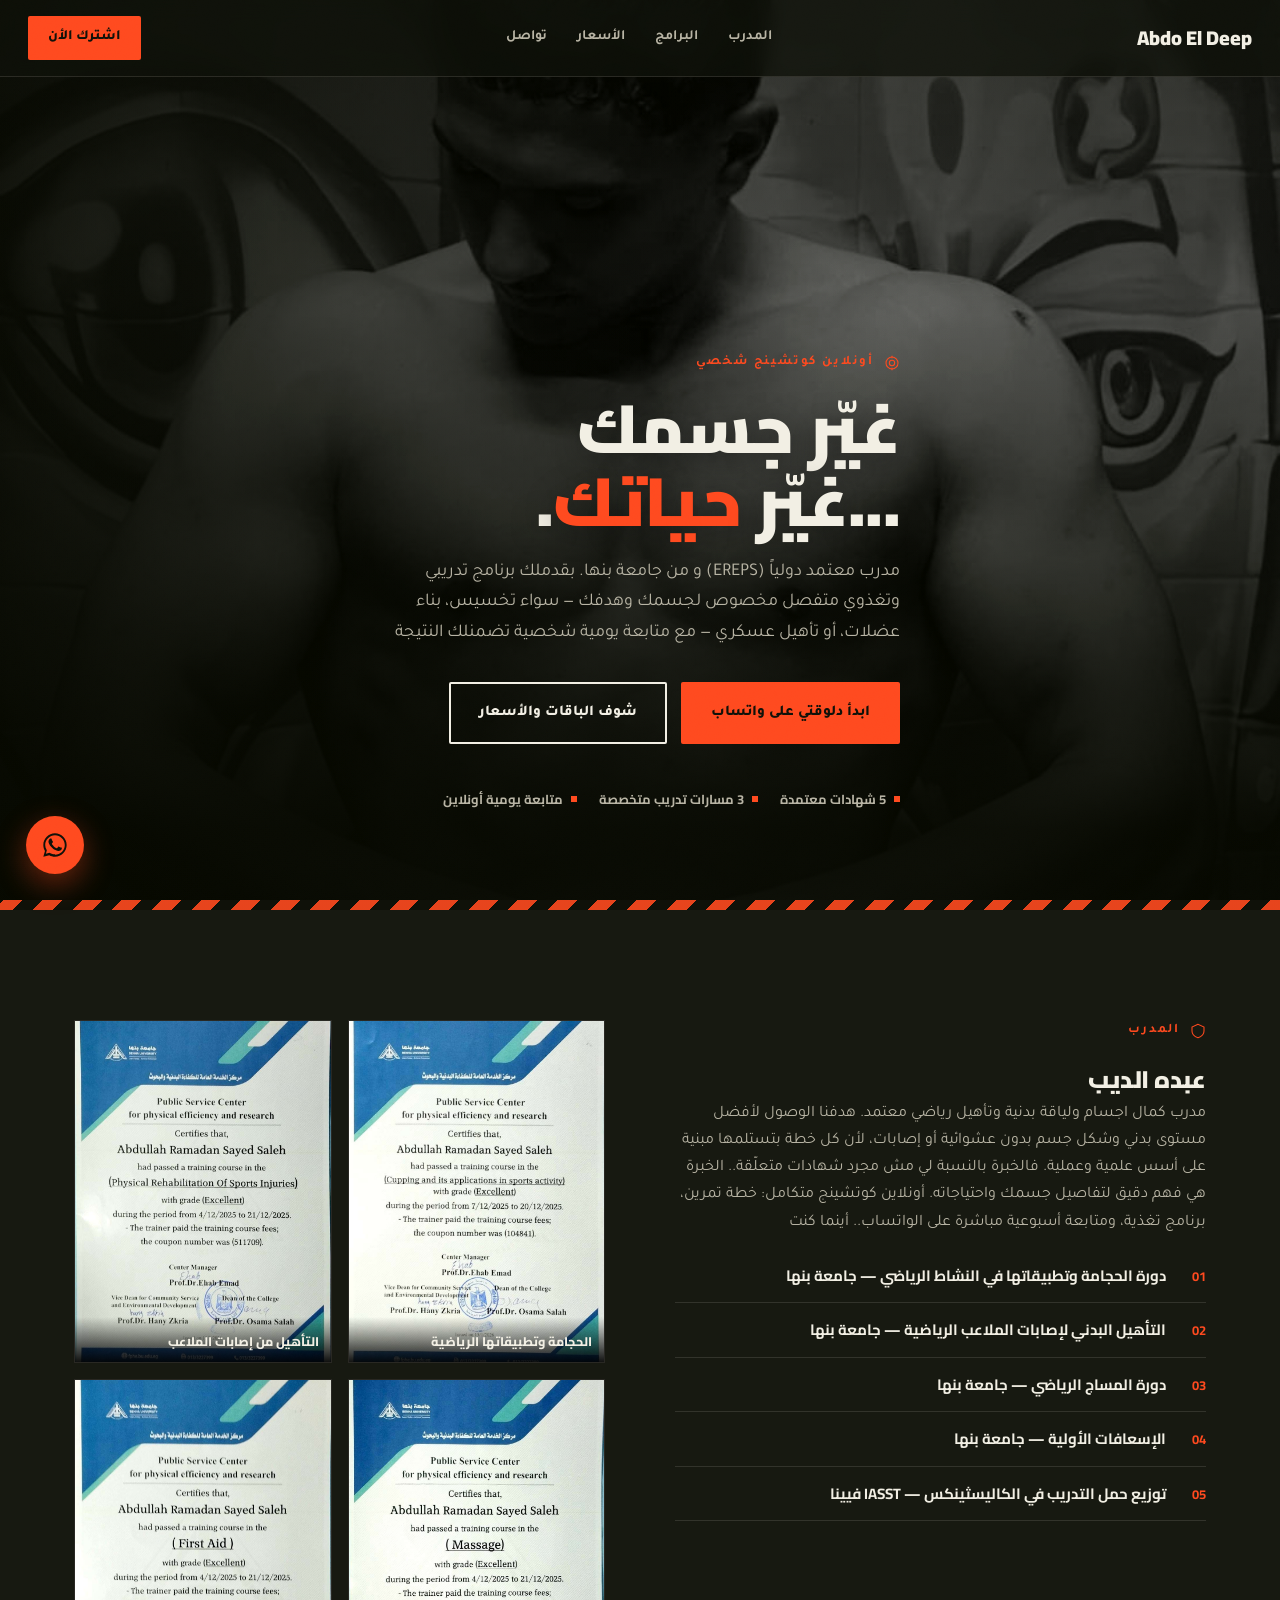
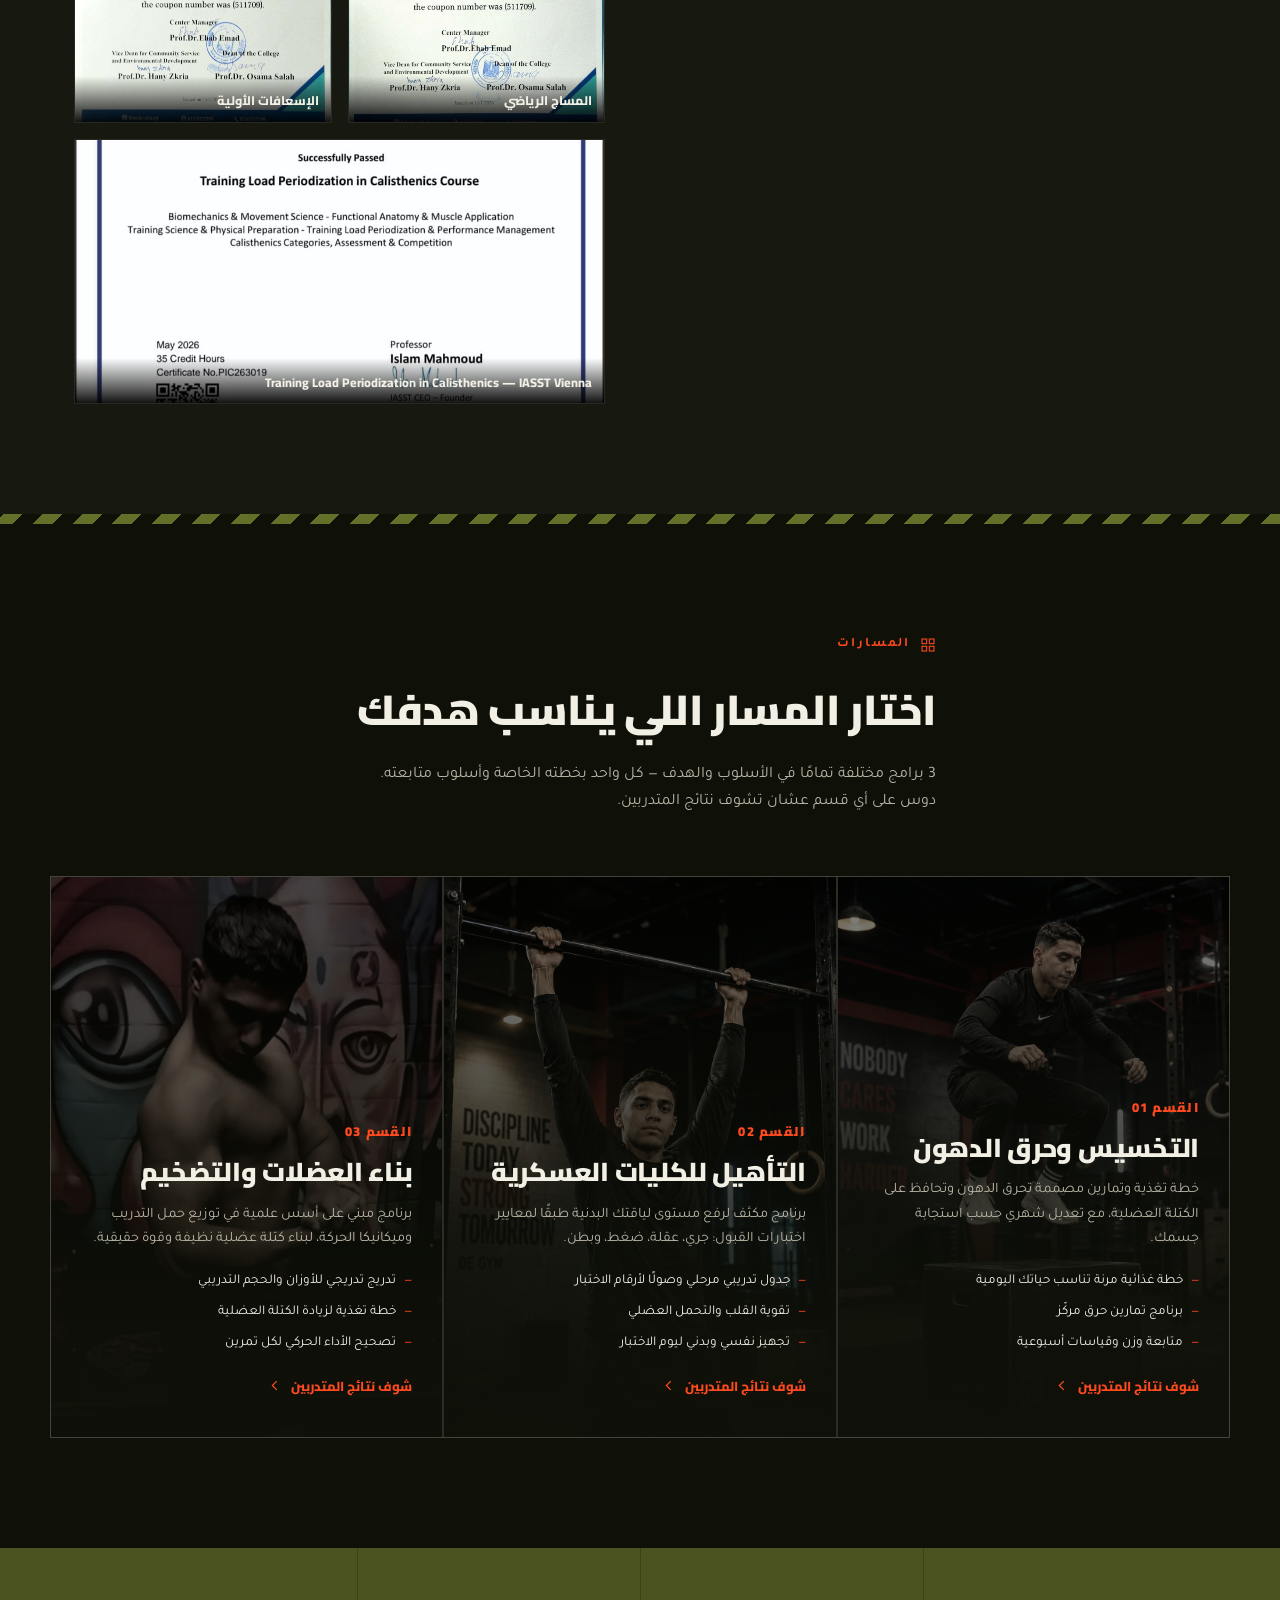
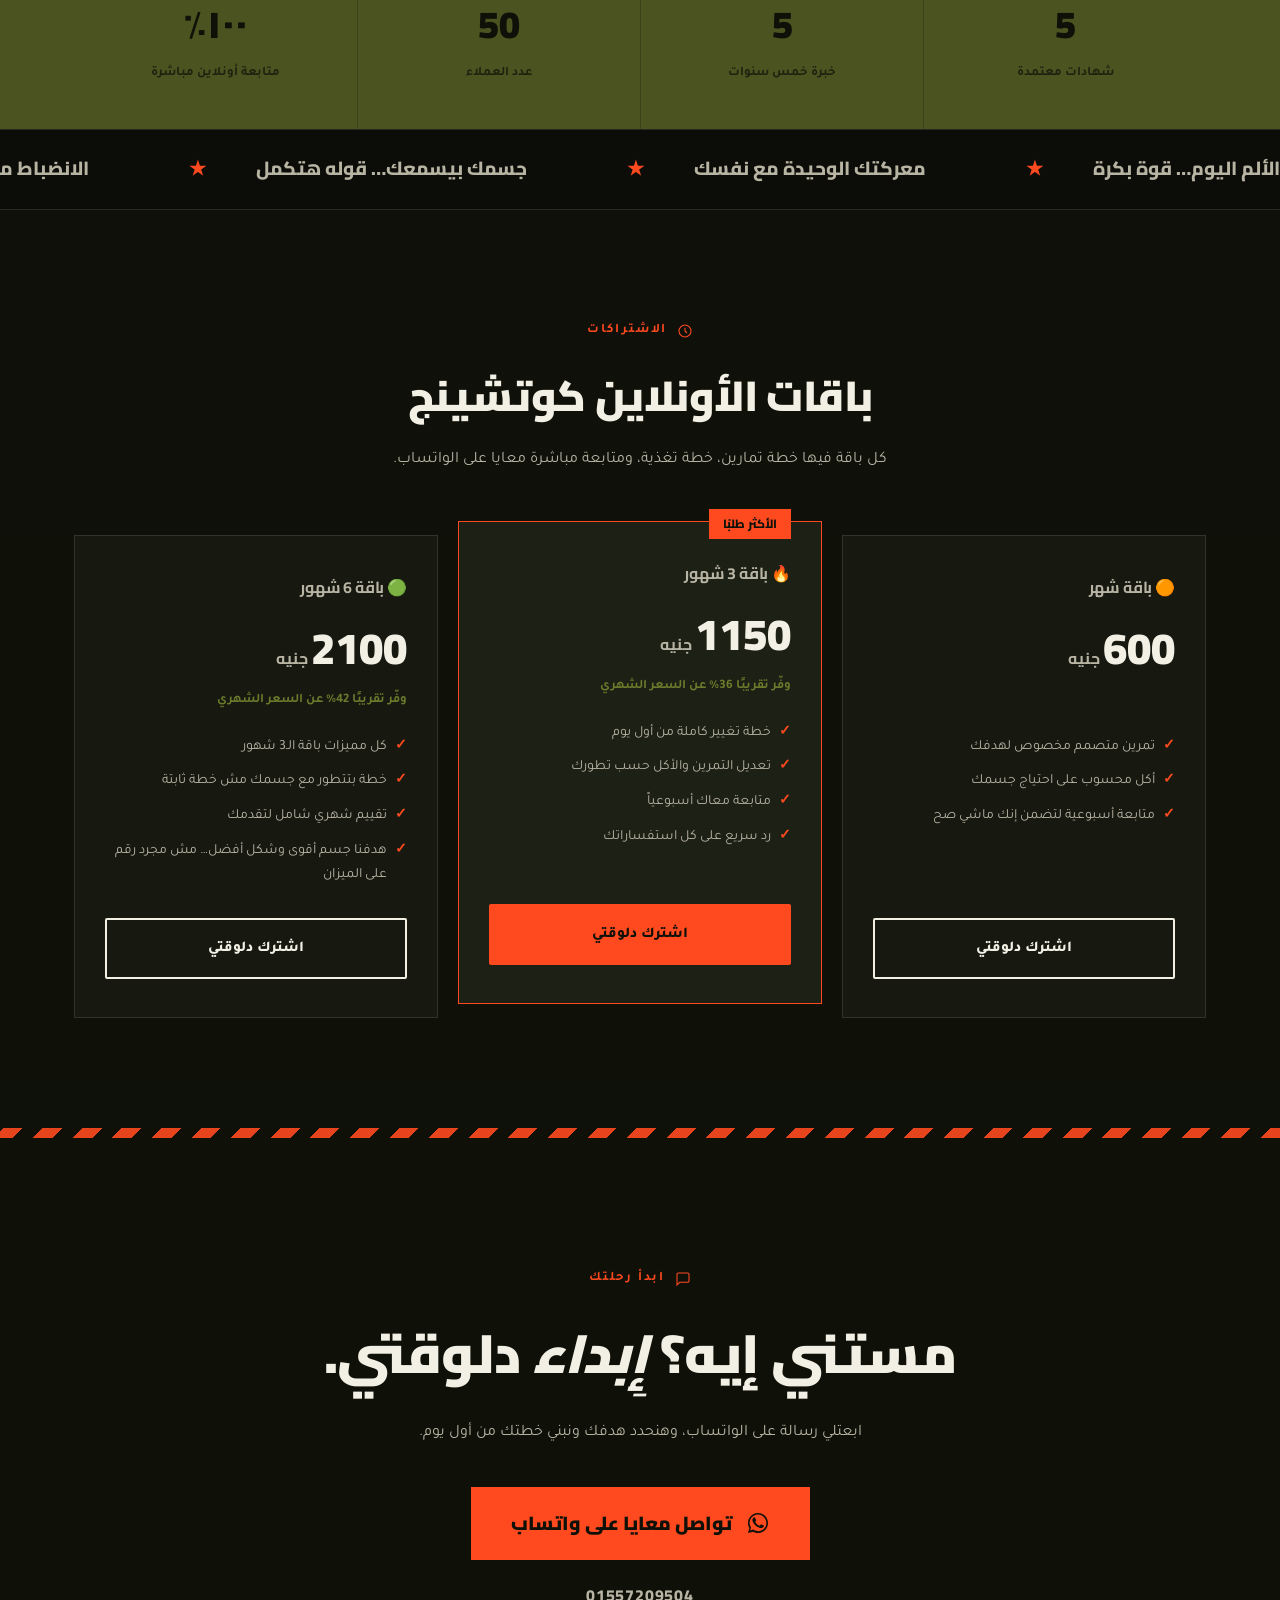
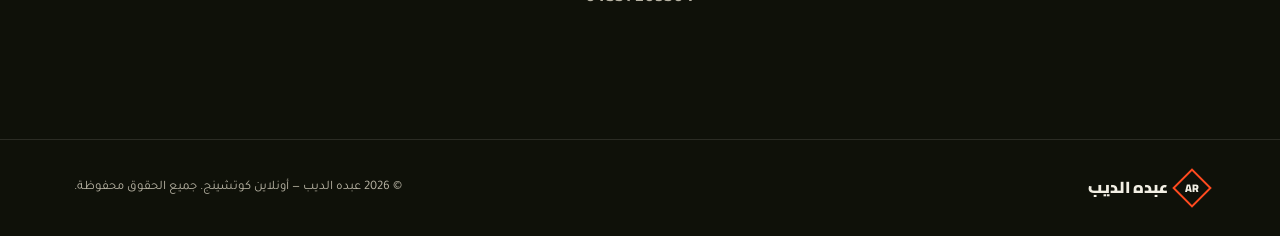
==== index.html @ 36a583c2 "Add files via upload" ====
<!DOCTYPE html>
<html lang="ar" dir="rtl">

<head>
  <meta charset="UTF-8">
  <meta name="viewport" content="width=device-width, initial-scale=1.0, viewport-fit=cover">
  <title>عبده الديب | أونلاين كوتشينج – تخسيس · تأهيل عسكري · تضخيم</title>
  <link rel="preconnect" href="https://fonts.googleapis.com">
  <link rel="preconnect" href="https://fonts.gstatic.com" crossorigin>
  <link
    href="https://fonts.googleapis.com/css2?family=Cairo:wght@400;600;700;800;900&family=Tajawal:wght@300;400;500;700;900&display=swap"
    rel="stylesheet">
  <link rel="stylesheet" href="style.css">
</head>

<body>

  <div class="grain"></div>

  <!-- LIGHTBOX -->
  <div class="lightbox" id="lightbox">
    <button class="lightbox-close" onclick="closeLightbox()">×</button>
    <img id="lightbox-img" src="" alt="شهادة">
  </div>

  <header>
    <a href="#top" class="logo">Abdo El Deep</a>
    <nav>
      <ul>
        <li><a href="#about">المدرب</a></li>
        <li><a href="#programs">البرامج</a></li>
        <li><a href="#pricing">الأسعار</a></li>
        <li><a href="#contact">تواصل</a></li>
      </ul>
    </nav>
    <a class="nav-cta" href="#pricing"
      rel="noopener">
      اشترك الأن
    </a>
    <button class="burger" aria-label="فتح القائمة" aria-expanded="false" onclick="toggleMobileNav()">☰</button>
  </header>

  <!-- mobile nav -->
  <div id="mnav">
    <button class="mnav-close" aria-label="إغلاق القائمة" onclick="toggleMobileNav()">×</button>
    <ul>
      <li><a href="#about" onclick="toggleMobileNav()">المدرب</a></li>
      <li><a href="#programs" onclick="toggleMobileNav()">البرامج</a></li>
      <li><a href="#pricing" onclick="toggleMobileNav()">الأسعار</a></li>
      <li><a href="#contact" onclick="toggleMobileNav()">تواصل</a></li>
      <li><a href="https://wa.me/201557209504" style="color:var(--ember)">واتساب مباشر</a></li>
    </ul>
  </div>

  <div id="top"></div>
  <section class="hero">
    <div class="hero-bg"></div>
    <div class="wrap hero-content reveal">
      <div class="eyebrow">
        <svg viewBox="0 0 24 24" fill="none" stroke="currentColor" stroke-width="1.6">
          <circle cx="12" cy="12" r="9" />
          <circle cx="12" cy="12" r="4" />
          <line x1="12" y1="1" x2="12" y2="5" />
          <line x1="12" y1="19" x2="12" y2="23" />
        </svg>
        أونلاين كوتشينج شخصي
      </div>
      <h1>غيّر جسمك<br>...غيّر<em> حياتك</em>.</h1>
      <p>مدرب معتمد دولياً (EREPS) و من جامعة بنها.
        بقدملك برنامج تدريبي وتغذوي متفصل مخصوص لجسمك وهدفك — سواء تخسيس، بناء عضلات، أو تأهيل عسكري — مع متابعة يومية
        شخصية تضمنلك النتيجة</p>
      <div class="hero-actions">
        <a class="btn btn-primary" href="https://wa.me/201557209504?text=عايز%20أبدأ%20أونلاين%20كوتشينج%20معاك"
          target="_blank" rel="noopener">ابدأ دلوقتي على واتساب</a>
        <a class="btn btn-outline" href="#pricing">شوف الباقات والأسعار</a>
      </div>
      <ul class="hero-tags">
        <li>5 شهادات معتمدة</li>
        <li>3 مسارات تدريب متخصصة</li>
        <li>متابعة يومية أونلاين</li>
      </ul>
    </div>
  </section>

  <div class="hazard"></div>

  <!-- ABOUT / CREDENTIALS -->
  <section class="about" id="about">
    <div class="wrap about-grid">
      <div class="about-body reveal">
        <div class="eyebrow">
          <svg viewBox="0 0 24 24" fill="none" stroke="currentColor" stroke-width="1.6">
            <path d="M12 2 3 6v6c0 5 4 8.5 9 10 5-1.5 9-5 9-10V6l-9-4Z" />
          </svg>
          المدرب
        </div>
        <h2>عبده الديب</h2>
       <p>مدرب كمال اجسام  ولياقة بدنية وتأهيل رياضي معتمد.
هدفنا الوصول لأفضل مستوى بدني وشكل جسم بدون عشوائية أو إصابات، لأن كل خطة بتستلمها مبنية على أسس علمية وعملية. فالخبرة بالنسبة لي مش مجرد شهادات متعلّقة.. الخبرة هي فهم دقيق لتفاصيل جسمك واحتياجاته.
أونلاين كوتشينج متكامل: خطة تمرين، برنامج تغذية، ومتابعة أسبوعية مباشرة على الواتساب.. أينما كنت</p>
        <ul class="cred-list">
          <li><span class="num">01</span> دورة الحجامة وتطبيقاتها في النشاط الرياضي — جامعة بنها</li>
          <li><span class="num">02</span> التأهيل البدني لإصابات الملاعب الرياضية — جامعة بنها</li>
          <li><span class="num">03</span> دورة المساج الرياضي — جامعة بنها</li>
          <li><span class="num">04</span> الإسعافات الأولية — جامعة بنها</li>
          <li><span class="num">05</span> توزيع حمل التدريب في الكاليسثينكس — IASST فيينا</li>
        </ul>
      </div>
      <div class="cert-wall reveal">
        <div class="cert-card" onclick="openLightbox('certs/cert-cupping.jpeg')">
          <img src="certs/cert-cupping.jpeg" alt="شهادة الحجامة وتطبيقاتها في النشاط الرياضي" loading="lazy">
          <div class="tag">الحجامة وتطبيقاتها الرياضية</div>
        </div>
        <div class="cert-card" onclick="openLightbox('certs/cert-rehab.jpeg')">
          <img src="certs/cert-rehab.jpeg" alt="شهادة التأهيل البدني لإصابات الملاعب" loading="lazy">
          <div class="tag">التأهيل من إصابات الملاعب</div>
        </div>
        <div class="cert-card" onclick="openLightbox('certs/cert-massage.jpeg')">
          <img src="certs/cert-massage.jpeg" alt="شهادة المساج" loading="lazy">
          <div class="tag">المساج الرياضي</div>
        </div>
        <div class="cert-card" onclick="openLightbox('certs/cert-firstaid.jpeg')">
          <img src="certs/cert-firstaid.jpeg" alt="شهادة الإسعافات الأولية" loading="lazy">
          <div class="tag">الإسعافات الأولية</div>
        </div>
        <div class="cert-card wide" onclick="openLightbox('certs/cert-calisthenics.jpeg')">
          <img src="certs/cert-calisthenics.jpeg" alt="شهادة توزيع حمل التدريب في الكاليسثينكس - IASST" loading="lazy">
          <div class="tag">Training Load Periodization in Calisthenics — IASST Vienna</div>
        </div>
      </div>
    </div>
  </section>

  <div class="hazard olive"></div>

  <!-- PROGRAMS -->
  <section class="programs" id="programs">
    <div class="wrap section-head reveal">
      <div class="eyebrow">
        <svg viewBox="0 0 24 24" fill="none" stroke="currentColor" stroke-width="1.6">
          <rect x="3" y="3" width="7" height="7" />
          <rect x="14" y="3" width="7" height="7" />
          <rect x="3" y="14" width="7" height="7" />
          <rect x="14" y="14" width="7" height="7" />
        </svg>
        المسارات
      </div>
      <h2>اختار المسار اللي يناسب هدفك</h2>
      <p>3 برامج مختلفة تمامًا في الأسلوب والهدف — كل واحد بخطته الخاصة وأسلوب متابعته. دوس على أي قسم عشان تشوف نتائج المتدربين.</p>
    </div>

    <div class="program-grid wrap" style="padding:0;">
      <a class="program reveal" href="results-fatloss.html">
        <div class="program-img"
          style="background-image:url('img/img2.jfif')">
        </div>
        <div class="program-body">
          <span class="program-index">القسم 01</span>
          <h3>التخسيس وحرق الدهون</h3>
          <p>خطة تغذية وتمارين مصممة تحرق الدهون وتحافظ على الكتلة العضلية، مع تعديل شهري حسب استجابة جسمك.</p>
          <ul class="program-list">
            <li>خطة غذائية مرنة تناسب حياتك اليومية</li>
            <li>برنامج تمارين حرق مركّز</li>
            <li>متابعة وزن وقياسات أسبوعية</li>
          </ul>
          <span class="program-cta">شوف نتائج المتدربين <svg viewBox="0 0 24 24" fill="none" stroke="currentColor" stroke-width="2"><path d="M14 5l-7 7 7 7"/></svg></span>
        </div>
      </a>

      <a class="program reveal" href="results-military.html">
        <div class="program-img"
          style="background-image:url('img/img1.jfif')">
        </div>
        <div class="program-body">
          <span class="program-index">القسم 02</span>
          <h3>التأهيل للكليات العسكرية </h3>
          <p>برنامج مكثف لرفع مستوى لياقتك البدنية طبقًا لمعايير اختبارات القبول: جري، عقلة، ضغط، وبطن.</p>
          <ul class="program-list">
            <li>جدول تدريبي مرحلي وصولًا لأرقام الاختبار</li>
            <li>تقوية القلب والتحمل العضلي</li>
            <li>تجهيز نفسي وبدني ليوم الاختبار</li>
          </ul>
          <span class="program-cta">شوف نتائج المتدربين <svg viewBox="0 0 24 24" fill="none" stroke="currentColor" stroke-width="2"><path d="M14 5l-7 7 7 7"/></svg></span>
        </div>
      </a>

      <a class="program reveal" href="results-muscle.html">
        <div class="program-img"
          style="background-image:url('img/img3.jfif')">
        </div>
        <div class="program-body">
          <span class="program-index">القسم 03</span>
          <h3>بناء العضلات والتضخيم</h3>
          <p>برنامج مبني على أسس علمية في توزيع حمل التدريب وميكانيكا الحركة، لبناء كتلة عضلية نظيفة وقوة حقيقية.</p>
          <ul class="program-list">
            <li>تدريج تدريجي للأوزان والحجم التدريبي</li>
            <li>خطة تغذية لزيادة الكتلة العضلية</li>
            <li>تصحيح الأداء الحركي لكل تمرين</li>
          </ul>
          <span class="program-cta">شوف نتائج المتدربين <svg viewBox="0 0 24 24" fill="none" stroke="currentColor" stroke-width="2"><path d="M14 5l-7 7 7 7"/></svg></span>
        </div>
      </a>
    </div>
  </section>

  <!-- STATS -->
  <div class="stats reveal">
    <div class="wrap stats-grid">
      <div class="stat">
        <div class="n">5</div>
        <div class="l">شهادات معتمدة</div>
      </div>
      <div class="stat">
        <div class="n">5</div>
        <div class="l">خبرة خمس سنوات</div>
      </div>
      <div class="stat">
        <div class="n">50</div>
        <div class="l">عدد العملاء</div>
      </div>
      <div class="stat">
        <div class="n">١٠٠٪</div>
        <div class="l">متابعة أونلاين مباشرة</div>
      </div>
    </div>
  </div>

  <!-- TICKER -->
  <div class="ticker-wrap">
    <div class="ticker">
      <span>الألم اليوم… قوة بكرة <em>★</em>معركتك الوحيدة مع نفسك <em>★</em> جسمك بيسمعك… قوله هتكمل <em>★</em>
        الانضباط مش موهبة <em>★</em> كل تمرين خطوة لجسم جديد <em>★</em></span>
      <span>الألم اليوم… قوة بكرة <em>★</em>معركتك الوحيدة مع نفسك <em>★</em> جسمك بيسمعك… قوله هتكمل <em>★</em>
        الانضباط مش موهبة <em>★</em> كل تمرين خطوة لجسم جديد <em>★</em></span>
    </div>
  </div>

  <!-- PRICING -->
  <section class="pricing" id="pricing">
    <div class="wrap">
      <div class="section-head reveal" style="margin-left:auto; margin-right:auto; text-align:center;">
        <div class="eyebrow" style="justify-content:center;">
          <svg viewBox="0 0 24 24" fill="none" stroke="currentColor" stroke-width="1.6">
            <circle cx="12" cy="12" r="9" />
            <path d="M12 7v5l3 3" />
          </svg>
          الاشتراكات
        </div>
        <h2>باقات الأونلاين كوتشينج</h2>
        <p style="margin:0 auto;">كل باقة فيها خطة تمارين، خطة تغذية، ومتابعة مباشرة معايا على الواتساب.</p>
      </div>

      <div class="price-grid">
        <div class="price-card reveal">
          <h3>🟠 باقة شهر</h3>
          <div class="price-amount">600<span> جنيه</span></div>
          <div class="price-save">&nbsp;</div>
          <ul>
            <li>تمرين متصمم مخصوص لهدفك</li>
            <li>أكل محسوب على احتياج جسمك</li>
            <li>متابعة أسبوعية لتضمن إنك ماشي صح</li>
          </ul>
          <a class="btn btn-outline" href="signup.html?plan=باقة%20شهر&price=600">اشترك دلوقتي</a>
        </div>

        <div class="price-card featured reveal">
          <div class="price-badge">الأكثر طلبًا</div>
          <h3>🔥 باقة 3 شهور</h3>
          <div class="price-amount">1150<span> جنيه</span></div>
          <div class="price-save">وفّر تقريبًا 36% عن السعر الشهري</div>
          <ul>
            <li>خطة تغيير كاملة من أول يوم</li>
            <li>تعديل التمرين والأكل حسب تطورك</li>
            <li>متابعة معاك أسبوعياً</li>
            <li>رد سريع على كل استفساراتك</li>
          </ul>
          <a class="btn btn-primary" href="signup.html?plan=باقة%203%20شهور&price=1150">اشترك دلوقتي</a>
        </div>

        <div class="price-card reveal">
          <h3>🟢 باقة 6 شهور</h3>
          <div class="price-amount">2100<span> جنيه</span></div>
          <div class="price-save">وفّر تقريبًا 42% عن السعر الشهري</div>
          <ul>
            <li>كل مميزات باقة الـ3 شهور</li>
            <li>خطة بتتطور مع جسمك مش خطة ثابتة</li>
            <li>تقييم شهري شامل لتقدمك</li>
            <li>هدفنا جسم أقوى وشكل أفضل… مش مجرد رقم على الميزان</li>
          </ul>
          <a class="btn btn-outline" href="signup.html?plan=باقة%206%20شهور&price=2100">اشترك دلوقتي</a>
        </div>
      </div>
    </div>
  </section>

  <div class="hazard"></div>

  <!-- CONTACT -->
  <section class="contact" id="contact">
    <div class="wrap reveal">
      <div class="eyebrow" style="justify-content:center;">
        <svg viewBox="0 0 24 24" fill="none" stroke="currentColor" stroke-width="1.6">
          <path d="M21 15a2 2 0 0 1-2 2H7l-4 4V5a2 2 0 0 1 2-2h14a2 2 0 0 1 2 2z" />
        </svg>
        ابدأ رحلتك
      </div>
      <h2>مستني إيه؟ <em>إِبداء</em> دلوقتي.</h2>
      <p>ابعتلي رسالة على الواتساب، وهنحدد هدفك ونبني خطتك من أول يوم.</p>
      <a class="whatsapp-btn" href="https://wa.me/201557209504?text=عايز%20أبدأ%20أونلاين%20كوتشينج%20معاك"
        target="_blank" rel="noopener">
        <svg width="24" height="24" viewBox="0 0 24 24" fill="currentColor">
          <path
            d="M17.5 14.4c-.3-.2-1.7-.9-2-1-.3-.1-.5-.1-.7.1-.2.3-.7 1-.9 1.1-.2.2-.3.2-.6.1-.3-.2-1.2-.5-2.3-1.5-.8-.8-1.4-1.7-1.6-2-.2-.3 0-.5.1-.6.1-.1.3-.3.4-.5.1-.1.2-.3.3-.5.1-.2 0-.4 0-.5C10 9 9.4 7.6 9.2 7c-.2-.5-.4-.5-.6-.5h-.5c-.2 0-.5.1-.7.3-.2.3-1 1-1 2.3 0 1.4 1 2.7 1.1 2.9.1.2 2 3.1 4.9 4.3.7.3 1.2.5 1.6.6.7.2 1.3.2 1.8.1.5-.1 1.7-.7 1.9-1.4.2-.7.2-1.2.2-1.3-.1-.1-.3-.2-.6-.4z" />
          <path
            d="M12 2C6.5 2 2 6.5 2 12c0 1.9.5 3.6 1.4 5.1L2 22l5.1-1.3C8.5 21.5 10.2 22 12 22c5.5 0 10-4.5 10-10S17.5 2 12 2zm0 18c-1.6 0-3.1-.4-4.4-1.2l-.3-.2-3.1.8.8-3-.2-.3C4 14.7 3.6 13.4 3.6 12c0-4.6 3.8-8.4 8.4-8.4s8.4 3.8 8.4 8.4-3.8 8.4-8.4 8.4z" />
        </svg>
        تواصل معايا على واتساب
      </a>
      <div class="phone-line">01557209504</div>
    </div>
  </section>

  <footer>
    <div class="wrap"
      style="display:flex; justify-content:space-between; align-items:center; flex-wrap:wrap; gap:16px; width:100%;">
      <div class="logo" style="font-size:16px;"><span class="badge"
          style="width:28px; height:28px; font-size:11px;"><span>AR</span></span> عبده الديب</div>
      <div class="fnote">© 2026 عبده الديب — أونلاين كوتشينج. جميع الحقوق محفوظة.</div>
    </div>
  </footer>

  <a class="float-wa" href="#pricing"
    rel="noopener" aria-label="واتساب">
    <svg width="28" height="28" viewBox="0 0 24 24" fill="currentColor">
      <path
        d="M17.5 14.4c-.3-.2-1.7-.9-2-1-.3-.1-.5-.1-.7.1-.2.3-.7 1-.9 1.1-.2.2-.3.2-.6.1-.3-.2-1.2-.5-2.3-1.5-.8-.8-1.4-1.7-1.6-2-.2-.3 0-.5.1-.6.1-.1.3-.3.4-.5.1-.1.2-.3.3-.5.1-.2 0-.4 0-.5C10 9 9.4 7.6 9.2 7c-.2-.5-.4-.5-.6-.5h-.5c-.2 0-.5.1-.7.3-.2.3-1 1-1 2.3 0 1.4 1 2.7 1.1 2.9.1.2 2 3.1 4.9 4.3.7.3 1.2.5 1.6.6.7.2 1.3.2 1.8.1.5-.1 1.7-.7 1.9-1.4.2-.7.2-1.2.2-1.3-.1-.1-.3-.2-.6-.4z" />
      <path
        d="M12 2C6.5 2 2 6.5 2 12c0 1.9.5 3.6 1.4 5.1L2 22l5.1-1.3C8.5 21.5 10.2 22 12 22c5.5 0 10-4.5 10-10S17.5 2 12 2zm0 18c-1.6 0-3.1-.4-4.4-1.2l-.3-.2-3.1.8.8-3-.2-.3C4 14.7 3.6 13.4 3.6 12c0-4.6 3.8-8.4 8.4-8.4s8.4 3.8 8.4 8.4-3.8 8.4-8.4 8.4z" />
    </svg>
  </a>

  <script src="script.js"></script>

</body>

</html>
---- style.css ----
:root {
    --ink        : #F2EFE4;
    --ink-dim    : #B8B4A4;
    --bg         : #0F1109;
    --bg-panel   : #171911;
    --bg-panel-2 : #1D2015;
    --olive      : #4B5320;
    --olive-light: #6B7A2C;
    --steel      : #3E4C59;
    --ember      : #FF4A1F;
    --ember-dim  : #C93A17;
    --line       : rgba(242, 239, 228, 0.12);
    --radius     : 2px;
}

* {
    box-sizing: border-box;
    margin    : 0;
    padding   : 0;
}

html {
    scroll-behavior: smooth;
}

body {
    background : var(--bg);
    color      : var(--ink);
    font-family: 'Tajawal', sans-serif;
    line-height: 1.7;
    overflow-x : hidden;
}

body.no-scroll {
    overflow: hidden;
}

img {
    max-width: 100%;
    display  : block;
}

a {
    color          : inherit;
    text-decoration: none;
}

ul {
    list-style: none;
}

h1,
h2,
h3,
.display {
    font-family   : 'Cairo', sans-serif;
    font-weight   : 900;
    letter-spacing: -0.01em;
}

.wrap {
    max-width: 1180px;
    margin   : 0 auto;
    padding  : 0 24px;
}

/* ---------- texture / noise ---------- */
.grain {
    position        : fixed;
    inset           : 0;
    pointer-events  : none;
    z-index         : 999;
    opacity         : 0.035;
    mix-blend-mode  : overlay;
    background-image: url("data:image/svg+xml,%3Csvg xmlns='http://www.w3.org/2000/svg' width='120' height='120'%3E%3Cfilter id='n'%3E%3CfeTurbulence type='fractalNoise' baseFrequency='0.9' numOctaves='2' stitchTiles='stitch'/%3E%3C/filter%3E%3Crect width='100%25' height='100%25' filter='url(%23n)'/%3E%3C/svg%3E");
}

.hazard {
    height    : 10px;
    background: repeating-linear-gradient(-45deg, var(--ember) 0 14px, #0F1109 14px 28px);
    opacity   : 0.9;
}

.hazard.olive {
    background: repeating-linear-gradient(-45deg, var(--olive-light) 0 14px, #0F1109 14px 28px);
}

/* ---------- eyebrow / reticle label ---------- */
.eyebrow {
    display       : inline-flex;
    align-items   : center;
    gap           : 10px;
    font-family   : 'Tajawal', sans-serif;
    font-weight   : 700;
    font-size     : 13px;
    letter-spacing: .14em;
    color         : var(--ember);
    text-transform: uppercase;
    margin-bottom : 18px;
}

.eyebrow svg {
    width : 16px;
    height: 16px;
    flex  : none;
}

/* ---------- scroll-reveal animation ---------- */
@media (prefers-reduced-motion: no-preference) {
    .reveal,
    .client-card,
    .cert-card,
    .program,
    .price-card,
    .stat {
        opacity  : 0;
        transform: translateY(28px);
        transition: opacity .7s cubic-bezier(.2, .7, .2, 1), transform .7s cubic-bezier(.2, .7, .2, 1);
        transition-delay: var(--reveal-delay, 0ms);
    }

    .reveal.in-view,
    .client-card.in-view,
    .cert-card.in-view,
    .program.in-view,
    .price-card.in-view,
    .stat.in-view {
        opacity  : 1;
        transform: translateY(0);
    }
}

/* ---------- header ---------- */
header {
    position       : fixed;
    top            : 0;
    right          : 0;
    left           : 0;
    z-index        : 500;
    display        : flex;
    align-items    : center;
    justify-content: space-between;
    padding        : 16px 28px;
    background     : rgba(15, 17, 9, 0.78);
    backdrop-filter: blur(10px);
    border-bottom  : 1px solid var(--line);
}

.logo {
    font-family: 'Cairo', sans-serif;
    font-weight: 900;
    font-size  : 20px;
    display    : flex;
    align-items: center;
    gap        : 10px;
}

.logo .badge {
    width          : 34px;
    height         : 34px;
    border         : 2px solid var(--ember);
    display        : flex;
    align-items    : center;
    justify-content: center;
    font-size      : 14px;
    transform      : rotate(45deg);
    flex           : none;
}

.logo .badge span {
    transform: rotate(-45deg);
}

nav ul {
    display: flex;
    gap    : 30px;
}

nav a {
    font-size  : 14px;
    font-weight: 700;
    color      : var(--ink-dim);
    transition : color .2s;
}

nav a:hover {
    color: var(--ember);
}

.nav-cta {
    background   : var(--ember);
    color        : #0F1109;
    padding      : 10px 20px;
    font-weight  : 800;
    font-size    : 14px;
    border-radius: var(--radius);
    display      : flex;
    align-items  : center;
    gap          : 8px;
    transition   : transform .15s, background .2s;
}

.nav-cta:hover {
    background: #ff623c;
    transform : translateY(-1px);
}

.burger {
    display   : none;
    font-size : 26px;
    background: none;
    border    : none;
    color     : var(--ink);
    cursor    : pointer;
    line-height: 1;
    padding   : 4px 6px;
}

/* ---------- mobile nav drawer ---------- */
#mnav {
    position      : fixed;
    inset         : 0;
    z-index       : 600;
    background    : #0F1109;
    padding       : 100px 30px 40px;
    transform     : translateX(100%);
    transition    : transform .35s cubic-bezier(.2, .7, .2, 1);
    overflow-y    : auto;
}

[dir="rtl"] #mnav {
    transform: translateX(100%);
}

#mnav.active {
    transform: translateX(0);
}

#mnav ul {
    display       : flex;
    flex-direction: column;
    gap           : 26px;
    font-family   : 'Cairo';
    font-weight   : 800;
    font-size     : 22px;
}

.mnav-close {
    position  : absolute;
    top       : 20px;
    left      : 24px;
    font-size : 32px;
    background: none;
    border    : none;
    color     : var(--ink);
    cursor    : pointer;
    line-height: 1;
}

/* ---------- hero ---------- */

.hero {
    position   : relative;
    min-height : 100svh;
    display    : flex;
    align-items: flex-end;
    padding    : 140px 0 90px;
    isolation  : isolate;
}

.hero-bg {
    position: absolute;
    inset   : 0;
    z-index : -2;
    background: url('img/hero.png') center 40%/cover no-repeat;
    filter  : contrast(1.08) brightness(0.95);
}

.hero-bg::after {
    content   : '';
    position  : absolute;
    inset     : 0;
    background:
        linear-gradient(180deg, rgba(15, 17, 9, .55) 0%, rgba(15, 17, 9, .35) 35%, rgba(15, 17, 9, .94) 92%),
        linear-gradient(90deg, rgba(15, 17, 9, .85) 0%, rgba(15, 17, 9, .15) 55%);
}

.hero-content {
    max-width: 680px;
    position : relative;
}

.hero h1 {
    font-size    : clamp(34px, 6vw, 68px);
    line-height  : 1.06;
    margin-bottom: 20px;
    text-shadow  : 0 4px 30px rgba(0, 0, 0, .4);
}

.hero h1 em {
    font-style: normal;
    color     : var(--ember);
}

.hero p {
    font-size    : clamp(15px, 2.4vw, 18px);
    color        : var(--ink-dim);
    max-width    : 520px;
    margin-bottom: 34px;
}

.hero-actions {
    display : flex;
    flex-wrap: wrap;
    gap     : 14px;
}

.btn {
    display      : inline-flex;
    align-items  : center;
    gap          : 10px;
    padding      : 16px 28px;
    font-weight  : 800;
    font-size    : 15px;
    border-radius: var(--radius);
    border       : 2px solid transparent;
    cursor       : pointer;
    transition   : transform .15s, background .2s, border-color .2s;
    text-align   : center;
}

.btn-primary {
    background: var(--ember);
    color     : #0F1109;
}

.btn-primary:hover {
    background: #ff623c;
    transform : translateY(-2px);
}

.btn-outline {
    border-color: var(--ink);
    color       : var(--ink);
}

.btn-outline:hover {
    border-color: var(--ember);
    color       : var(--ember);
    transform   : translateY(-2px);
}

.hero-tags {
    margin-top : 44px;
    display    : flex;
    gap        : 22px;
    flex-wrap  : wrap;
    font-family: 'Cairo', sans-serif;
    font-weight: 700;
    font-size  : 13px;
    color      : var(--ink-dim);
}

.hero-tags li {
    display    : flex;
    align-items: center;
    gap        : 8px;
}

.hero-tags li::before {
    content   : '';
    width     : 6px;
    height    : 6px;
    background: var(--ember);
}

/* ---------- section shell ---------- */
section {
    padding: 110px 0;
}

.section-head {
    max-width    : 640px;
    margin-bottom: 60px;
}

.section-head h2 {
    font-size    : clamp(26px, 4vw, 42px);
    margin-bottom: 16px;
}

.section-head p {
    color    : var(--ink-dim);
    font-size: 16px;
}

/* ---------- about / credentials ---------- */
.about {
    background: var(--bg-panel);
}

.about-grid {
    display              : grid;
    grid-template-columns: 1fr 1fr;
    gap                  : 70px;
    align-items          : start;
}

.about-body p {
    color        : var(--ink-dim);
    margin-bottom: 16px;
    font-size    : 16px;
}

.cred-list {
    margin-top    : 26px;
    display       : flex;
    flex-direction: column;
    gap           : 14px;
}

.cred-list li {
    display       : flex;
    align-items   : center;
    gap           : 14px;
    font-family   : 'Cairo', sans-serif;
    font-weight   : 700;
    font-size     : 15px;
    padding-bottom: 14px;
    border-bottom : 1px solid var(--line);
}

.cred-list li .num {
    color    : var(--ember);
    font-size: 13px;
    min-width: 26px;
}

.cert-wall {
    display              : grid;
    grid-template-columns: 1fr 1fr;
    gap                  : 16px;
}

.cert-card {
    position    : relative;
    background  : #0c0d08;
    border      : 1px solid var(--line);
    overflow    : hidden;
    aspect-ratio: 3/4;
    cursor      : pointer;
}

.cert-card img {
    width     : 100%;
    height    : 100%;
    object-fit: cover;
    transition: transform .5s;
}

.cert-card:hover img {
    transform: scale(1.06);
}

.cert-card .tag {
    position   : absolute;
    bottom     : 0;
    right      : 0;
    left       : 0;
    background : linear-gradient(0deg, rgba(0, 0, 0, .92), transparent);
    padding    : 14px 12px 10px;
    font-family: 'Cairo', sans-serif;
    font-weight: 800;
    font-size  : 12.5px;
}

.cert-card.wide {
    grid-column : span 2;
    aspect-ratio: 16/8;
}

/* lightbox */
.lightbox {
    position       : fixed;
    inset          : 0;
    z-index        : 1000;
    background     : rgba(9, 10, 6, .92);
    display        : none;
    align-items    : center;
    justify-content: center;
    padding        : 30px;
    backdrop-filter: blur(4px);
}

.lightbox.active {
    display: flex;
}

.lightbox img {
    max-height: 88vh;
    max-width : 92vw;
    border    : 1px solid var(--line);
}

.lightbox-close {
    position   : absolute;
    top        : 24px;
    left       : 24px;
    font-size  : 32px;
    color      : var(--ink);
    background : none;
    border     : none;
    cursor     : pointer;
    line-height: 1;
}

/* ---------- programs ---------- */
.programs {
    position: relative;
}

.program-grid {
    display              : grid;
    grid-template-columns: repeat(3, 1fr);
    gap                  : 2px;
    background           : var(--line);
    border               : 1px solid var(--line);
}

a.program,
.program {
    display        : flex;
    background     : var(--bg);
    position       : relative;
    overflow       : hidden;
    min-height     : 560px;
    flex-direction : column;
    justify-content: flex-end;
    transition     : min-height .3s;
    color          : inherit;
    cursor         : pointer;
}

.program-img {
    position           : absolute;
    inset              : 0;
    z-index            : 0;
    background-size    : cover;
    background-position: center;
    filter             : grayscale(0.55) contrast(1.05) brightness(0.6);
    transition         : filter .4s, transform .6s;
}

.program:hover .program-img {
    filter   : grayscale(0) brightness(0.5);
    transform: scale(1.05);
}

.program::after {
    content   : '';
    position  : absolute;
    inset     : 0;
    z-index   : 1;
    background: linear-gradient(0deg, rgba(15, 17, 9, .97) 10%, rgba(15, 17, 9, .55) 55%, rgba(15, 17, 9, .15) 100%);
}

.program-body {
    position: relative;
    z-index : 2;
    padding : 34px 30px;
}

.program-index {
    font-family   : 'Cairo', sans-serif;
    font-weight   : 900;
    font-size     : 13px;
    color         : var(--ember);
    letter-spacing: .1em;
    margin-bottom : 14px;
    display       : block;
}

.program h3 {
    font-size    : 26px;
    margin-bottom: 14px;
    line-height  : 1.25;
}

.program p {
    color        : var(--ink-dim);
    font-size    : 14.5px;
    margin-bottom: 18px;
}

.program-list {
    display       : flex;
    flex-direction: column;
    gap           : 8px;
    font-size     : 13.5px;
    color         : var(--ink);
    margin-bottom : 20px;
}

.program-list li {
    display    : flex;
    gap        : 8px;
    align-items: flex-start;
}

.program-list li::before {
    content: '—';
    color  : var(--ember);
    flex   : none;
}

.program-cta {
    display       : inline-flex;
    align-items   : center;
    gap           : 8px;
    font-family   : 'Cairo', sans-serif;
    font-weight   : 800;
    font-size     : 13px;
    color         : var(--ember);
    transition    : gap .2s;
}

.program-cta svg {
    width     : 15px;
    height    : 15px;
    transform : rotate(180deg);
    transition: transform .2s;
}

[dir="rtl"] .program-cta svg {
    transform: rotate(0deg);
}

.program:hover .program-cta {
    gap: 12px;
}

/* ---------- stats strip ---------- */
.stats {
    background: var(--olive);
    padding   : 0;
}

.stats-grid {
    display              : grid;
    grid-template-columns: repeat(4, 1fr);
}

.stat {
    padding    : 44px 20px;
    text-align : center;
    border-left: 1px solid rgba(15, 17, 9, .25);
}

.stat:last-child {
    border-left: none;
}

.stat .n {
    font-family: 'Cairo', sans-serif;
    font-weight: 900;
    font-size  : 38px;
    color      : #0F1109;
}

.stat .l {
    font-size  : 13px;
    font-weight: 700;
    color      : rgba(15, 17, 9, .75);
    margin-top : 6px;
}

/* ---------- ticker ---------- */
.ticker-wrap {
    background   : #0c0d08;
    border-top   : 1px solid var(--line);
    border-bottom: 1px solid var(--line);
    padding      : 22px 0;
    overflow     : hidden;
    white-space  : nowrap;
}

.ticker {
    display  : inline-flex;
    gap      : 50px;
    animation: scroll 34s linear infinite;
}

.ticker span {
    font-family: 'Cairo', sans-serif;
    font-weight: 800;
    font-size  : 19px;
    color      : var(--ink-dim);
    display    : flex;
    align-items: center;
    gap        : 50px;
}

.ticker span em {
    color      : var(--ember);
    font-style : normal;
    margin-left: 50px;
}

@keyframes scroll {
    from {
        transform: translateX(0);
    }

    to {
        transform: translateX(-50%);
    }
}

/* ---------- pricing ---------- */
.pricing {
    position: relative;
    background:
        linear-gradient(180deg, rgba(15, 17, 9, .93), rgba(15, 17, 9, .97)),
        url('https://images.unsplash.com/photo-1689514226984-15f849652eaa?fm=jpg&q=60&w=1800&auto=format&fit=crop') center/cover;
}

.price-grid {
    display              : grid;
    grid-template-columns: repeat(3, 1fr);
    gap                  : 20px;
}

.price-card {
    background    : var(--bg-panel);
    border        : 1px solid var(--line);
    padding       : 38px 30px;
    display       : flex;
    flex-direction: column;
    position      : relative;
}

.price-card.featured {
    border-color: var(--ember);
    background  : var(--bg-panel-2);
    transform   : translateY(-14px);
}

.price-badge {
    position   : absolute;
    top        : -13px;
    right      : 30px;
    background : var(--ember);
    color      : #0F1109;
    font-family: 'Cairo', sans-serif;
    font-weight: 800;
    font-size  : 12px;
    padding    : 5px 14px;
}

.price-card h3 {
    font-family  : 'Cairo', sans-serif;
    font-weight  : 700;
    font-size    : 16px;
    color        : var(--ink-dim);
    margin-bottom: 10px;
}

.price-amount {
    font-family  : 'Cairo', sans-serif;
    font-weight  : 900;
    font-size    : 44px;
    margin-bottom: 4px;
}

.price-amount span {
    font-size  : 16px;
    font-weight: 700;
    color      : var(--ink-dim);
}

.price-save {
    font-size    : 13px;
    color        : var(--olive-light);
    font-weight  : 700;
    margin-bottom: 24px;
}

.price-card ul {
    display       : flex;
    flex-direction: column;
    gap           : 11px;
    margin-bottom : 30px;
    flex          : 1;
}

.price-card ul li {
    font-size: 14px;
    color    : var(--ink-dim);
    display  : flex;
    gap      : 8px;
}

.price-card ul li::before {
    content    : '✓';
    color      : var(--ember);
    font-weight: 800;
}

.price-card .btn {
    justify-content: center;
    width          : 100%;
}

/* ---------- CTA / contact ---------- */
.contact {
    text-align: center;
    padding   : 130px 0;
}

.contact h2 {
    font-size    : clamp(28px, 5vw, 54px);
    margin-bottom: 20px;
}

.contact p {
    color    : var(--ink-dim);
    max-width: 520px;
    margin   : 0 auto 40px;
}

.whatsapp-btn {
    display    : inline-flex;
    align-items: center;
    gap        : 14px;
    background : var(--ember);
    color      : #0F1109;
    padding    : 20px 40px;
    font-family: 'Cairo', sans-serif;
    font-weight: 900;
    font-size  : 19px;
    transition : transform .15s, background .2s;
}

.whatsapp-btn:hover {
    background: #ff623c;
    transform : translateY(-2px);
}

.phone-line {
    margin-top    : 22px;
    font-family   : 'Cairo', sans-serif;
    font-weight   : 800;
    font-size     : 16px;
    color         : var(--ink-dim);
    letter-spacing: .05em;
}

/* ---------- footer ---------- */
footer {
    border-top     : 1px solid var(--line);
    padding        : 34px 0;
    display        : flex;
    justify-content: space-between;
    align-items    : center;
    flex-wrap      : wrap;
    gap            : 16px;
}

footer .fnote {
    color    : var(--ink-dim);
    font-size: 13px;
}

/* floating whatsapp */
.float-wa {
    position       : fixed;
    bottom         : 26px;
    left           : 26px;
    z-index        : 400;
    width          : 58px;
    height         : 58px;
    background     : var(--ember);
    color          : #0F1109;
    display        : flex;
    align-items    : center;
    justify-content: center;
    border-radius  : 50%;
    box-shadow     : 0 10px 30px rgba(255, 74, 31, .4);
    transition     : transform .2s;
}

.float-wa:hover {
    transform: scale(1.08);
}

/* =====================================================
   RESULTS / CLIENT GALLERY PAGES
   ===================================================== */

.results-hero {
    position        : relative;
    padding         : 150px 0 70px;
    background      : var(--bg-panel);
    overflow        : hidden;
}

.results-hero::before {
    content   : '';
    position  : absolute;
    inset     : 0;
    background: repeating-linear-gradient(-45deg, var(--line) 0 1px, transparent 1px 34px);
    opacity   : .5;
    pointer-events: none;
}

.back-link {
    display    : inline-flex;
    align-items: center;
    gap        : 8px;
    font-family: 'Cairo', sans-serif;
    font-weight: 800;
    font-size  : 13px;
    color      : var(--ink-dim);
    margin-bottom: 26px;
    transition : color .2s;
}

.back-link svg {
    width : 16px;
    height: 16px;
    transform: rotate(180deg);
}

[dir="rtl"] .back-link svg {
    transform: none;
}

.back-link:hover {
    color: var(--ember);
}

.results-hero h1 {
    font-size    : clamp(30px, 5vw, 52px);
    margin-bottom: 18px;
    position     : relative;
}

.results-hero p {
    color    : var(--ink-dim);
    max-width: 620px;
    font-size: 16px;
    position : relative;
}

.results-hero .duration-note {
    display       : inline-flex;
    align-items   : center;
    gap           : 10px;
    margin-top    : 26px;
    font-family   : 'Cairo', sans-serif;
    font-weight   : 800;
    font-size     : 13px;
    color         : var(--ember);
    position      : relative;
}

.client-grid {
    display              : grid;
    grid-template-columns: repeat(auto-fit, minmax(300px, 1fr));
    gap                  : 26px;
    padding              : 90px 0;
}

.client-card {
    background : var(--bg-panel);
    border     : 1px solid var(--line);
    overflow   : hidden;
}

.client-photo {
    position    : relative;
    overflow    : hidden;
    background  : #0c0d08;
    /* explicitly not interactive: photos are for reference only, no zoom-on-click */
    cursor      : default;
}

.client-photo img {
    width      : 100%;
    height     : auto;
    display    : block;
    object-fit : contain;
    pointer-events: none;
    user-select: none;
}

/* graceful placeholder for missing client photos */
.client-photo.img-missing {
    aspect-ratio   : 16/10;
    display        : flex;
    align-items    : center;
    justify-content: center;
    background     : linear-gradient(135deg, var(--bg-panel-2), #0c0d08);
}

.client-photo.img-missing img {
    display: none;
}

.client-photo.img-missing::after {
    content    : 'ضيف صورة العميل هنا';
    font-family: 'Tajawal', sans-serif;
    font-size  : 12px;
    color      : var(--ink-dim);
    text-align : center;
    padding    : 0 14px;
}

.client-info {
    padding        : 18px 22px;
    display        : flex;
    align-items    : center;
    justify-content: center;
}

.duration-badge {
    display    : inline-flex;
    align-items: center;
    gap        : 8px;
    background : var(--olive);
    color      : #0F1109;
    font-family: 'Cairo', sans-serif;
    font-weight: 800;
    font-size  : 12.5px;
    letter-spacing: .02em;
    padding    : 7px 16px;
    white-space: nowrap;
}

.duration-badge::before {
    content: '⏱';
    font-size: 12px;
}

/* =====================================================
   SIGNUP FORM PAGE
   ===================================================== */

.plan-summary {
    display      : flex;
    align-items  : center;
    flex-wrap    : wrap;
    gap          : 10px 14px;
    background   : var(--bg-panel);
    border       : 1px solid var(--ember);
    padding      : 18px 22px;
    margin-bottom: 34px;
}

.plan-summary-label {
    font-family: 'Cairo', sans-serif;
    font-weight: 700;
    font-size  : 13px;
    color      : var(--ink-dim);
}

.plan-summary-name {
    font-family: 'Cairo', sans-serif;
    font-weight: 900;
    font-size  : 17px;
    color      : var(--ink);
}

.plan-summary-price {
    font-family  : 'Cairo', sans-serif;
    font-weight  : 800;
    font-size    : 14px;
    color        : var(--ember);
    margin-inline-start: auto;
}

.signup-form {
    display       : flex;
    flex-direction: column;
    gap           : 22px;
}

.form-row {
    display: grid;
    grid-template-columns: 1fr 1fr;
    gap    : 18px;
}

.form-group {
    display       : flex;
    flex-direction: column;
    gap           : 8px;
}

.form-group label {
    font-family: 'Cairo', sans-serif;
    font-weight: 700;
    font-size  : 13.5px;
    color      : var(--ink);
}

.form-group label .optional {
    font-family: 'Tajawal', sans-serif;
    font-weight: 400;
    color      : var(--ink-dim);
    font-size  : 12.5px;
}

.form-group input,
.form-group textarea {
    background   : var(--bg-panel);
    border       : 1px solid var(--line);
    color        : var(--ink);
    font-family  : 'Tajawal', sans-serif;
    font-size    : 15px;
    padding      : 14px 16px;
    border-radius: var(--radius);
    outline      : none;
    transition   : border-color .2s, background .2s;
    width        : 100%;
}

.form-group textarea {
    resize: vertical;
    min-height: 100px;
}

.form-group input::placeholder,
.form-group textarea::placeholder {
    color: rgba(184, 180, 164, .55);
}

.form-group input:focus,
.form-group textarea:focus {
    border-color: var(--ember);
    background  : var(--bg-panel-2);
}

.form-hint {
    text-align: center;
    color     : var(--ink-dim);
    font-size : 12.5px;
    margin-top: -6px;
}

/* ---------- responsive ---------- */
@media (max-width:920px) {

    nav,
    .nav-cta {
        display: none;
    }

    .burger {
        display: block;
    }

    .about-grid {
        grid-template-columns: 1fr;
        gap                  : 40px;
    }

    .program-grid {
        grid-template-columns: 1fr;
    }

    .program {
        min-height: 460px;
    }

    .price-grid {
        grid-template-columns: 1fr;
    }

    .price-card.featured {
        transform: none;
    }

    .stats-grid {
        grid-template-columns: repeat(2, 1fr);
    }

    .stat {
        border-bottom: 1px solid rgba(15, 17, 9, .25);
    }

    section {
        padding: 80px 0;
    }
}

@media (max-width:640px) {
    header {
        padding: 14px 18px;
    }

    .logo {
        font-size: 17px;
    }

    .hero {
        padding: 118px 0 60px;
        min-height: auto;
    }

    .hero-actions {
        flex-direction: column;
        align-items   : stretch;
    }

    .hero-actions .btn {
        justify-content: center;
    }

    .hero-tags {
        gap       : 14px 20px;
        margin-top: 32px;
    }

    section {
        padding: 64px 0;
    }

    .section-head {
        margin-bottom: 36px;
    }

    .cert-wall {
        grid-template-columns: 1fr;
    }

    .cert-card.wide {
        grid-column : span 1;
        aspect-ratio: 4/3;
    }

    .program-body {
        padding: 26px 22px;
    }

    .program {
        min-height: 400px;
    }

    .ticker span {
        font-size: 15px;
        gap      : 30px;
    }

    .ticker span em {
        margin-left: 30px;
    }

    .price-card {
        padding: 30px 22px;
    }

    .contact {
        padding: 90px 0;
    }

    .whatsapp-btn {
        width          : 100%;
        justify-content: center;
        padding        : 18px 24px;
        font-size      : 16px;
    }

    footer {
        flex-direction: column;
        align-items   : flex-start;
        text-align    : right;
    }

    .float-wa {
        width : 50px;
        height: 50px;
        bottom: 18px;
        left  : 18px;
    }

    .results-hero {
        padding: 118px 0 50px;
    }

    .client-grid {
        grid-template-columns: 1fr;
        padding              : 50px 0 70px;
        gap                  : 20px;
    }

    .form-row {
        grid-template-columns: 1fr;
        gap: 22px;
    }

    .plan-summary-price {
        margin-inline-start: 0;
    }
}

@media (max-width:400px) {
    .hero h1 {
        font-size: 30px;
    }

    .stats-grid {
        grid-template-columns: 1fr;
    }

    .stat {
        border-left: none;
    }
}
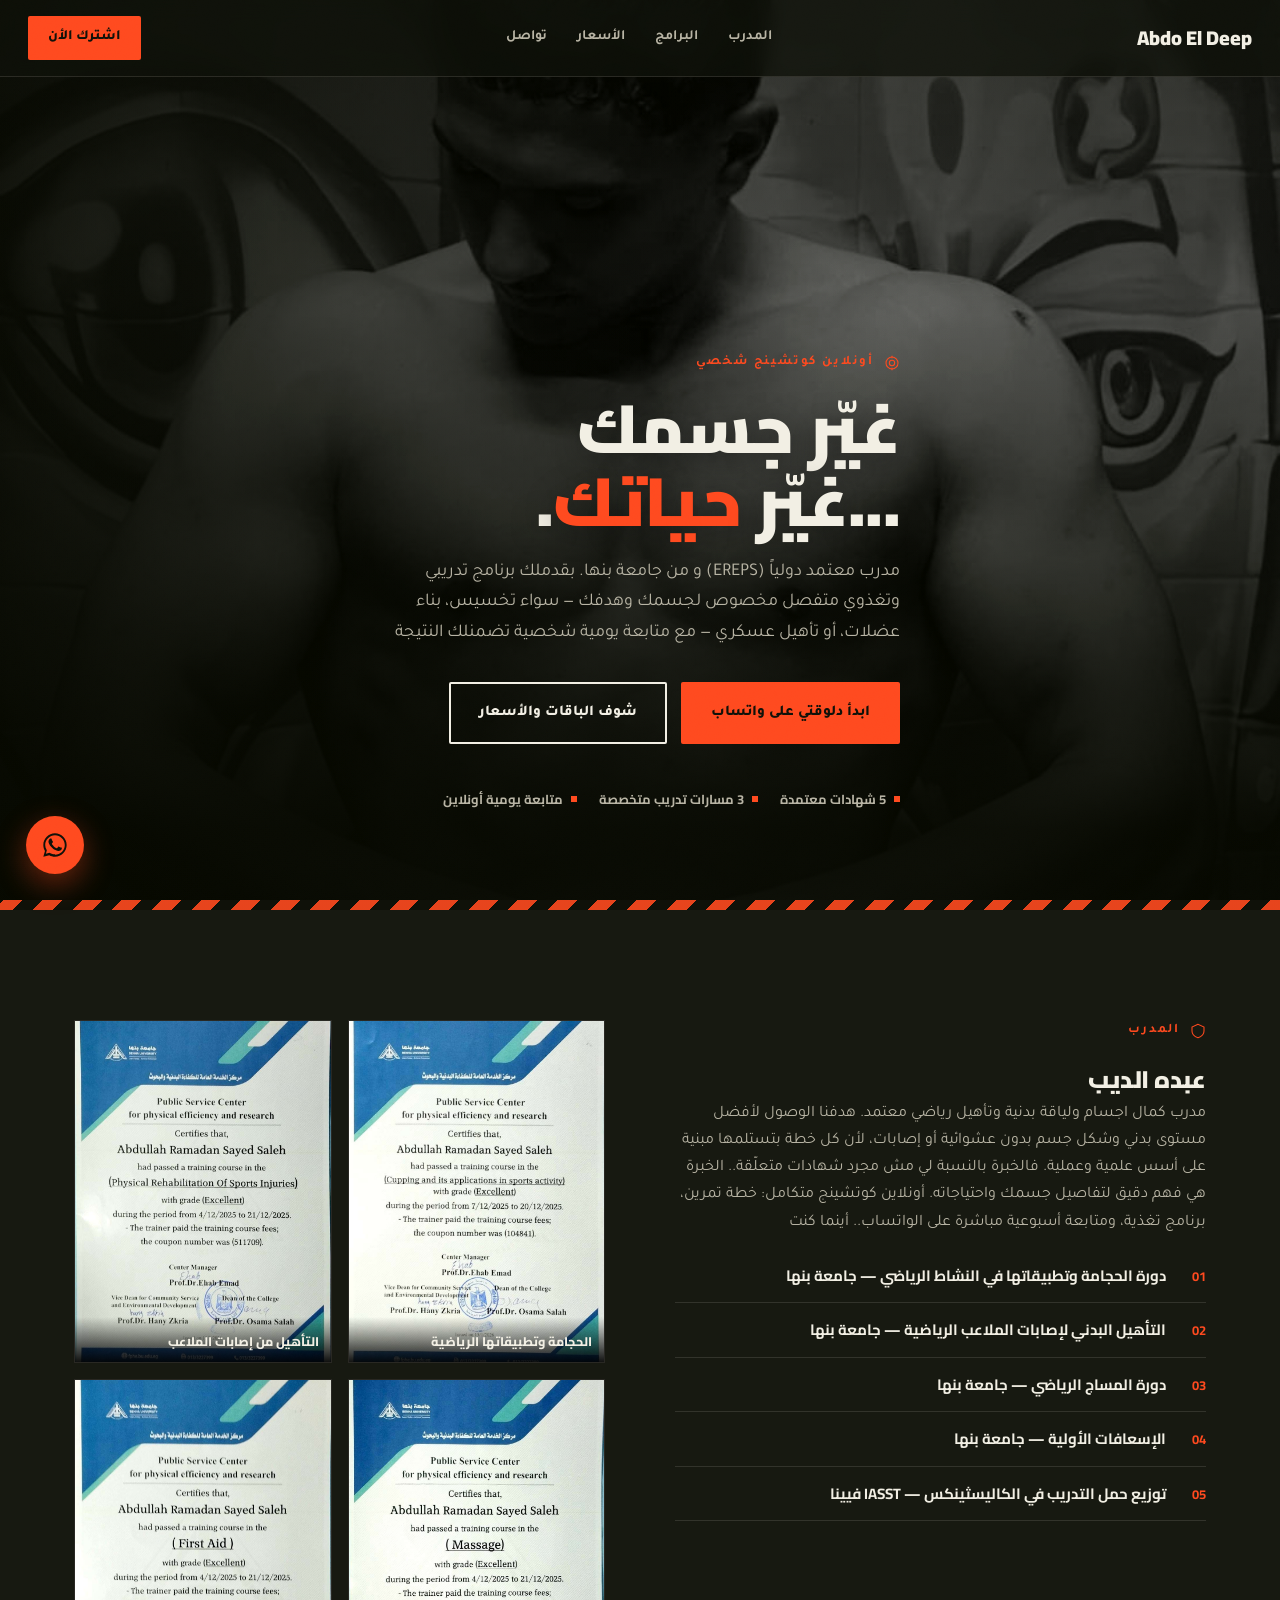
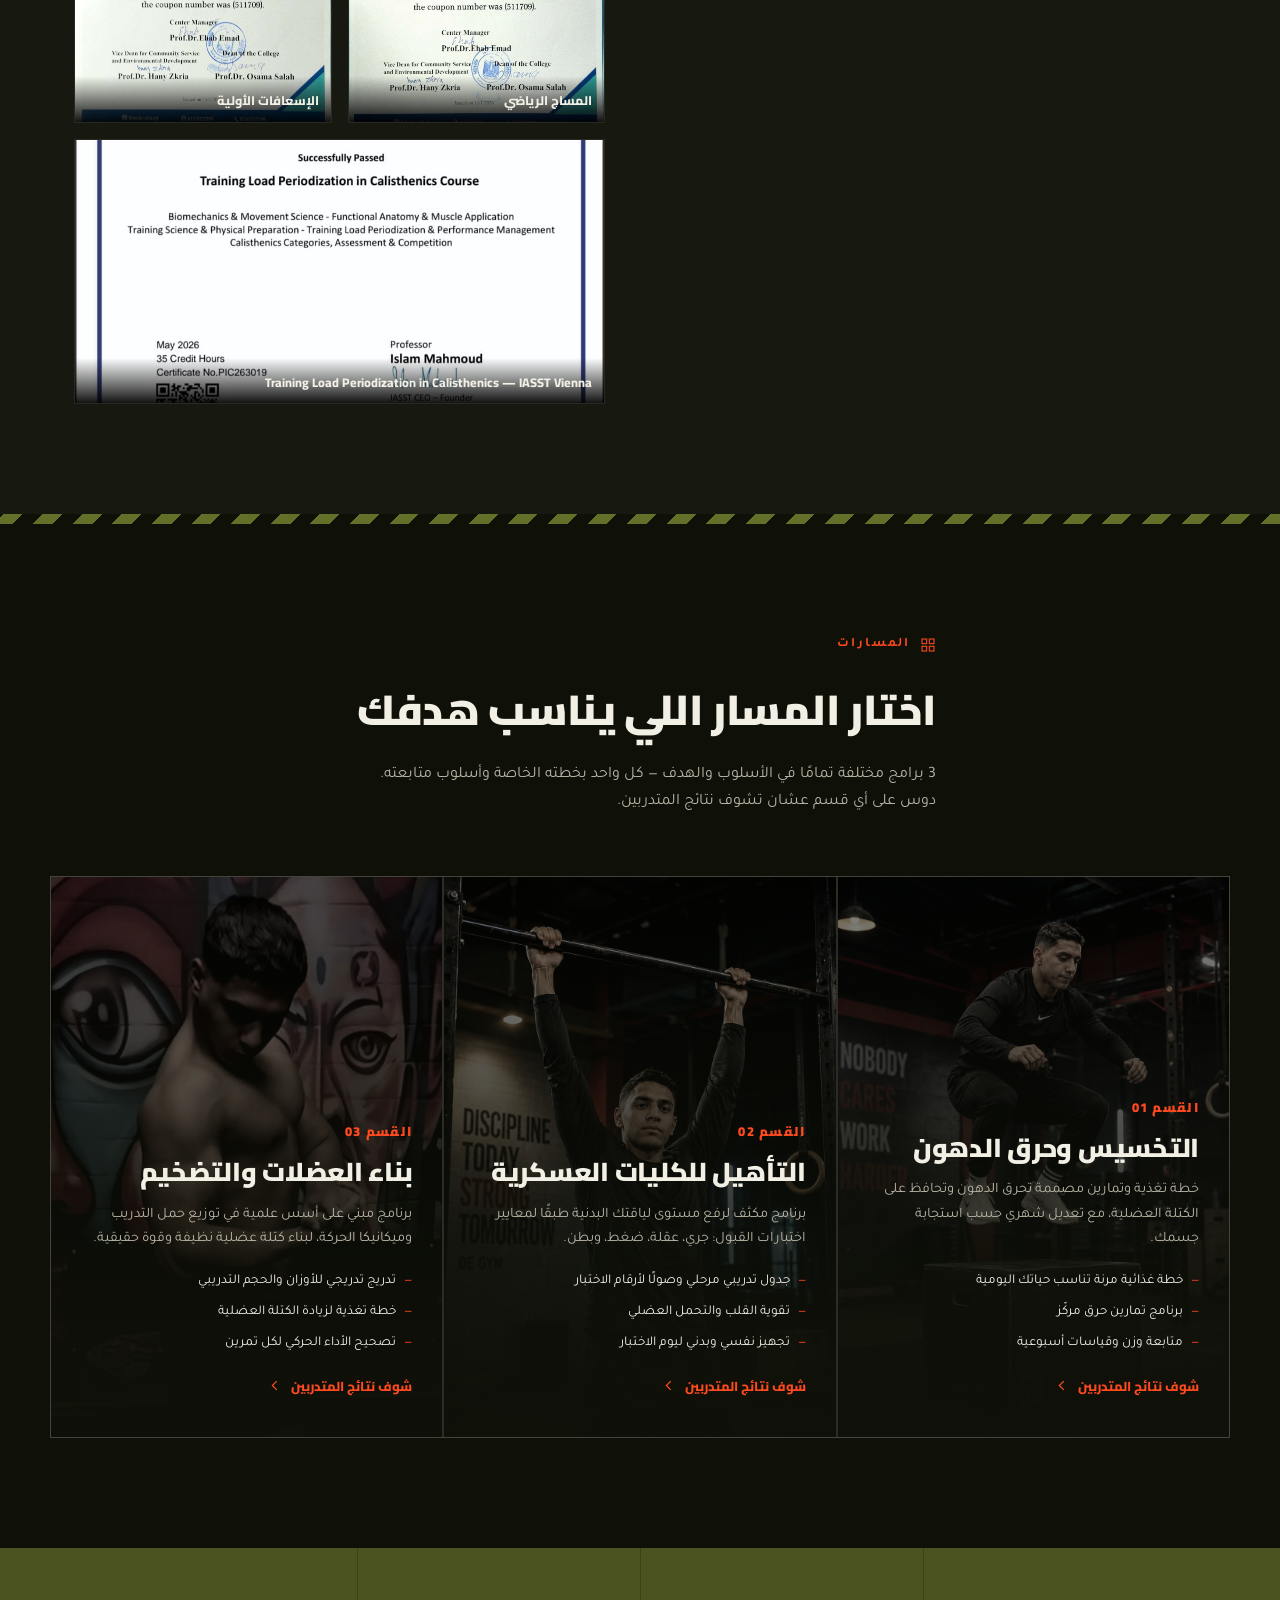
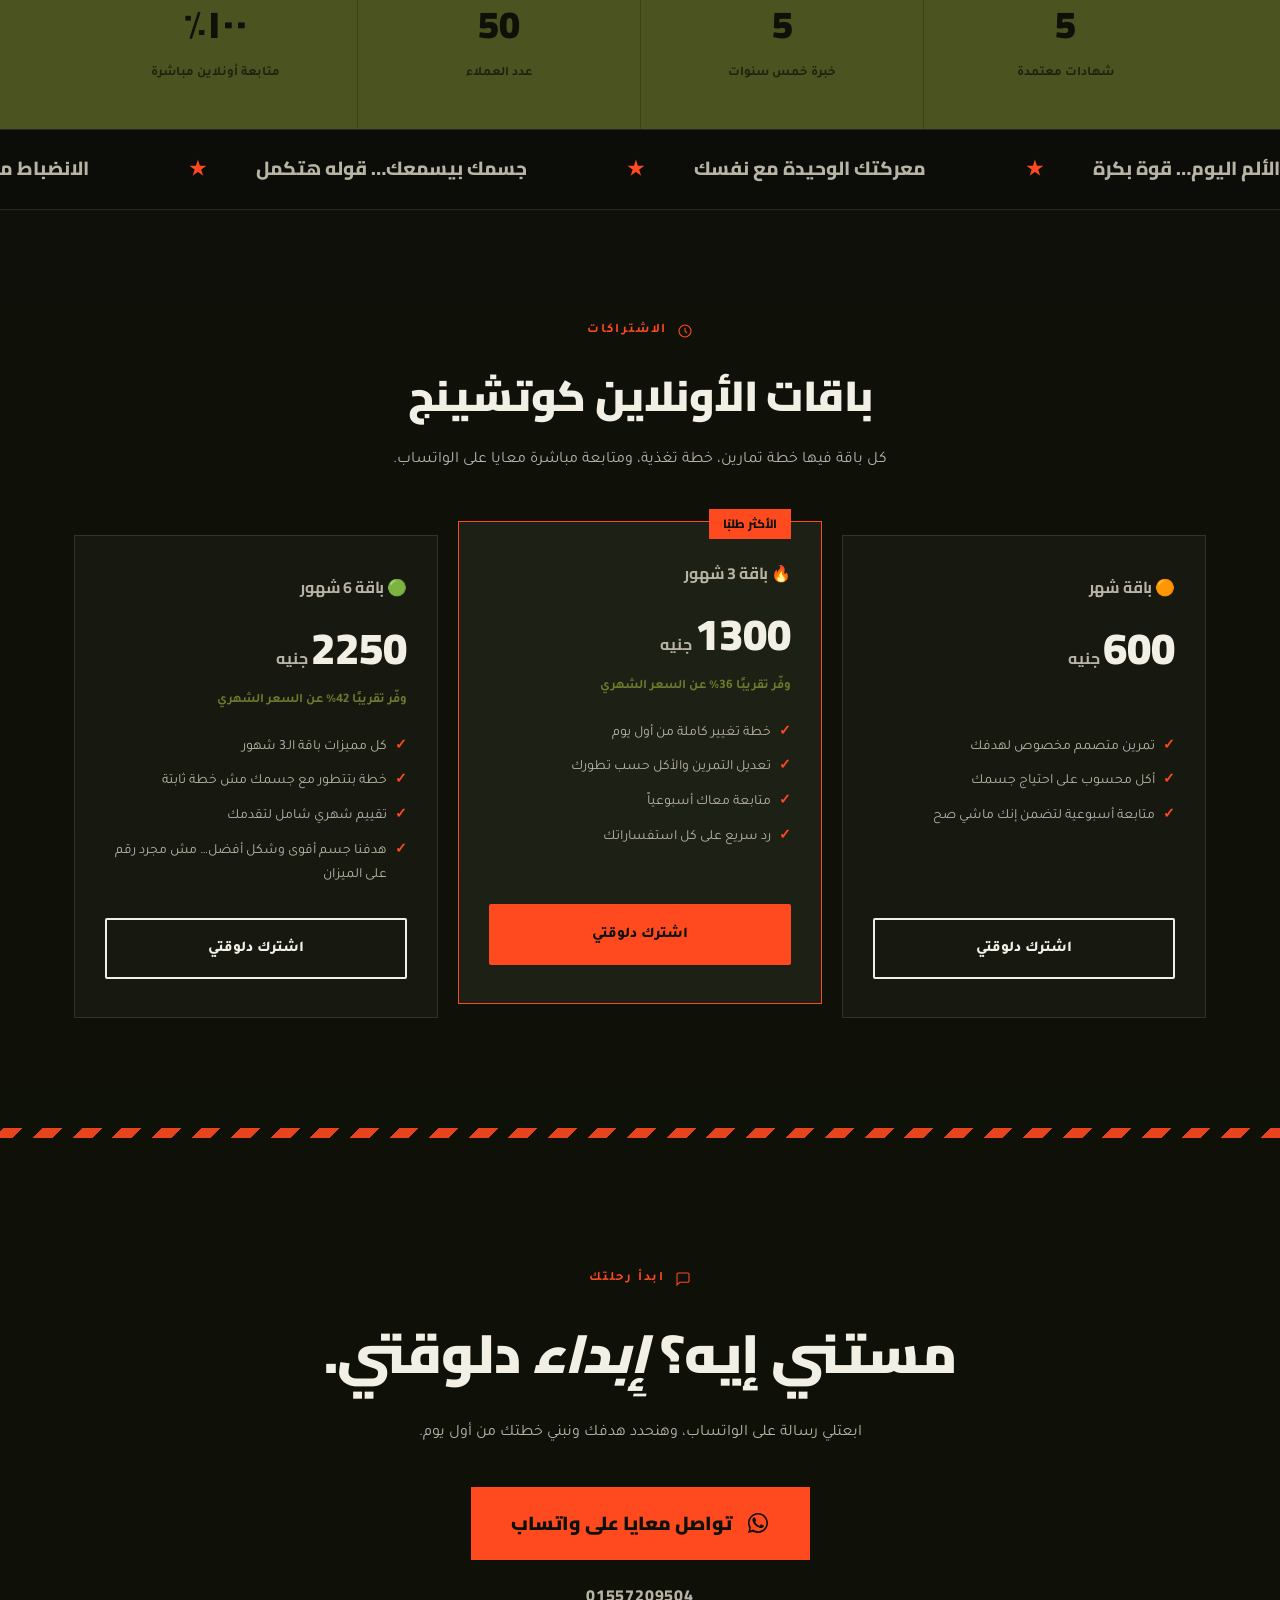
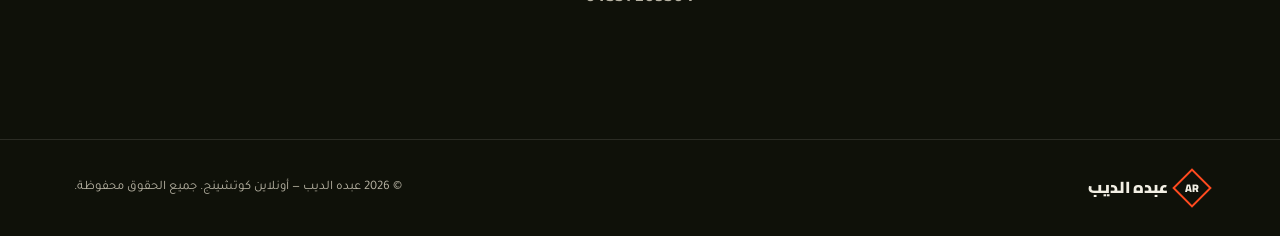
==== commit e1c23c81: "Add files via upload" ====
--- a/index.html
+++ b/index.html
@@ -1,346 +1,346 @@
-<!DOCTYPE html>
-<html lang="ar" dir="rtl">
-
-<head>
-  <meta charset="UTF-8">
-  <meta name="viewport" content="width=device-width, initial-scale=1.0, viewport-fit=cover">
-  <title>عبده الديب | أونلاين كوتشينج – تخسيس · تأهيل عسكري · تضخيم</title>
-  <link rel="preconnect" href="https://fonts.googleapis.com">
-  <link rel="preconnect" href="https://fonts.gstatic.com" crossorigin>
-  <link
-    href="https://fonts.googleapis.com/css2?family=Cairo:wght@400;600;700;800;900&family=Tajawal:wght@300;400;500;700;900&display=swap"
-    rel="stylesheet">
-  <link rel="stylesheet" href="style.css">
-</head>
-
-<body>
-
-  <div class="grain"></div>
-
-  <!-- LIGHTBOX -->
-  <div class="lightbox" id="lightbox">
-    <button class="lightbox-close" onclick="closeLightbox()">×</button>
-    <img id="lightbox-img" src="" alt="شهادة">
-  </div>
-
-  <header>
-    <a href="#top" class="logo">Abdo El Deep</a>
-    <nav>
-      <ul>
-        <li><a href="#about">المدرب</a></li>
-        <li><a href="#programs">البرامج</a></li>
-        <li><a href="#pricing">الأسعار</a></li>
-        <li><a href="#contact">تواصل</a></li>
-      </ul>
-    </nav>
-    <a class="nav-cta" href="#pricing"
-      rel="noopener">
-      اشترك الأن
-    </a>
-    <button class="burger" aria-label="فتح القائمة" aria-expanded="false" onclick="toggleMobileNav()">☰</button>
-  </header>
-
-  <!-- mobile nav -->
-  <div id="mnav">
-    <button class="mnav-close" aria-label="إغلاق القائمة" onclick="toggleMobileNav()">×</button>
-    <ul>
-      <li><a href="#about" onclick="toggleMobileNav()">المدرب</a></li>
-      <li><a href="#programs" onclick="toggleMobileNav()">البرامج</a></li>
-      <li><a href="#pricing" onclick="toggleMobileNav()">الأسعار</a></li>
-      <li><a href="#contact" onclick="toggleMobileNav()">تواصل</a></li>
-      <li><a href="https://wa.me/201557209504" style="color:var(--ember)">واتساب مباشر</a></li>
-    </ul>
-  </div>
-
-  <div id="top"></div>
-  <section class="hero">
-    <div class="hero-bg"></div>
-    <div class="wrap hero-content reveal">
-      <div class="eyebrow">
-        <svg viewBox="0 0 24 24" fill="none" stroke="currentColor" stroke-width="1.6">
-          <circle cx="12" cy="12" r="9" />
-          <circle cx="12" cy="12" r="4" />
-          <line x1="12" y1="1" x2="12" y2="5" />
-          <line x1="12" y1="19" x2="12" y2="23" />
-        </svg>
-        أونلاين كوتشينج شخصي
-      </div>
-      <h1>غيّر جسمك<br>...غيّر<em> حياتك</em>.</h1>
-      <p>مدرب معتمد دولياً (EREPS) و من جامعة بنها.
-        بقدملك برنامج تدريبي وتغذوي متفصل مخصوص لجسمك وهدفك — سواء تخسيس، بناء عضلات، أو تأهيل عسكري — مع متابعة يومية
-        شخصية تضمنلك النتيجة</p>
-      <div class="hero-actions">
-        <a class="btn btn-primary" href="https://wa.me/201557209504?text=عايز%20أبدأ%20أونلاين%20كوتشينج%20معاك"
-          target="_blank" rel="noopener">ابدأ دلوقتي على واتساب</a>
-        <a class="btn btn-outline" href="#pricing">شوف الباقات والأسعار</a>
-      </div>
-      <ul class="hero-tags">
-        <li>5 شهادات معتمدة</li>
-        <li>3 مسارات تدريب متخصصة</li>
-        <li>متابعة يومية أونلاين</li>
-      </ul>
-    </div>
-  </section>
-
-  <div class="hazard"></div>
-
-  <!-- ABOUT / CREDENTIALS -->
-  <section class="about" id="about">
-    <div class="wrap about-grid">
-      <div class="about-body reveal">
-        <div class="eyebrow">
-          <svg viewBox="0 0 24 24" fill="none" stroke="currentColor" stroke-width="1.6">
-            <path d="M12 2 3 6v6c0 5 4 8.5 9 10 5-1.5 9-5 9-10V6l-9-4Z" />
-          </svg>
-          المدرب
-        </div>
-        <h2>عبده الديب</h2>
-       <p>مدرب كمال اجسام  ولياقة بدنية وتأهيل رياضي معتمد.
-هدفنا الوصول لأفضل مستوى بدني وشكل جسم بدون عشوائية أو إصابات، لأن كل خطة بتستلمها مبنية على أسس علمية وعملية. فالخبرة بالنسبة لي مش مجرد شهادات متعلّقة.. الخبرة هي فهم دقيق لتفاصيل جسمك واحتياجاته.
-أونلاين كوتشينج متكامل: خطة تمرين، برنامج تغذية، ومتابعة أسبوعية مباشرة على الواتساب.. أينما كنت</p>
-        <ul class="cred-list">
-          <li><span class="num">01</span> دورة الحجامة وتطبيقاتها في النشاط الرياضي — جامعة بنها</li>
-          <li><span class="num">02</span> التأهيل البدني لإصابات الملاعب الرياضية — جامعة بنها</li>
-          <li><span class="num">03</span> دورة المساج الرياضي — جامعة بنها</li>
-          <li><span class="num">04</span> الإسعافات الأولية — جامعة بنها</li>
-          <li><span class="num">05</span> توزيع حمل التدريب في الكاليسثينكس — IASST فيينا</li>
-        </ul>
-      </div>
-      <div class="cert-wall reveal">
-        <div class="cert-card" onclick="openLightbox('certs/cert-cupping.jpeg')">
-          <img src="certs/cert-cupping.jpeg" alt="شهادة الحجامة وتطبيقاتها في النشاط الرياضي" loading="lazy">
-          <div class="tag">الحجامة وتطبيقاتها الرياضية</div>
-        </div>
-        <div class="cert-card" onclick="openLightbox('certs/cert-rehab.jpeg')">
-          <img src="certs/cert-rehab.jpeg" alt="شهادة التأهيل البدني لإصابات الملاعب" loading="lazy">
-          <div class="tag">التأهيل من إصابات الملاعب</div>
-        </div>
-        <div class="cert-card" onclick="openLightbox('certs/cert-massage.jpeg')">
-          <img src="certs/cert-massage.jpeg" alt="شهادة المساج" loading="lazy">
-          <div class="tag">المساج الرياضي</div>
-        </div>
-        <div class="cert-card" onclick="openLightbox('certs/cert-firstaid.jpeg')">
-          <img src="certs/cert-firstaid.jpeg" alt="شهادة الإسعافات الأولية" loading="lazy">
-          <div class="tag">الإسعافات الأولية</div>
-        </div>
-        <div class="cert-card wide" onclick="openLightbox('certs/cert-calisthenics.jpeg')">
-          <img src="certs/cert-calisthenics.jpeg" alt="شهادة توزيع حمل التدريب في الكاليسثينكس - IASST" loading="lazy">
-          <div class="tag">Training Load Periodization in Calisthenics — IASST Vienna</div>
-        </div>
-      </div>
-    </div>
-  </section>
-
-  <div class="hazard olive"></div>
-
-  <!-- PROGRAMS -->
-  <section class="programs" id="programs">
-    <div class="wrap section-head reveal">
-      <div class="eyebrow">
-        <svg viewBox="0 0 24 24" fill="none" stroke="currentColor" stroke-width="1.6">
-          <rect x="3" y="3" width="7" height="7" />
-          <rect x="14" y="3" width="7" height="7" />
-          <rect x="3" y="14" width="7" height="7" />
-          <rect x="14" y="14" width="7" height="7" />
-        </svg>
-        المسارات
-      </div>
-      <h2>اختار المسار اللي يناسب هدفك</h2>
-      <p>3 برامج مختلفة تمامًا في الأسلوب والهدف — كل واحد بخطته الخاصة وأسلوب متابعته. دوس على أي قسم عشان تشوف نتائج المتدربين.</p>
-    </div>
-
-    <div class="program-grid wrap" style="padding:0;">
-      <a class="program reveal" href="results-fatloss.html">
-        <div class="program-img"
-          style="background-image:url('img/img2.jfif')">
-        </div>
-        <div class="program-body">
-          <span class="program-index">القسم 01</span>
-          <h3>التخسيس وحرق الدهون</h3>
-          <p>خطة تغذية وتمارين مصممة تحرق الدهون وتحافظ على الكتلة العضلية، مع تعديل شهري حسب استجابة جسمك.</p>
-          <ul class="program-list">
-            <li>خطة غذائية مرنة تناسب حياتك اليومية</li>
-            <li>برنامج تمارين حرق مركّز</li>
-            <li>متابعة وزن وقياسات أسبوعية</li>
-          </ul>
-          <span class="program-cta">شوف نتائج المتدربين <svg viewBox="0 0 24 24" fill="none" stroke="currentColor" stroke-width="2"><path d="M14 5l-7 7 7 7"/></svg></span>
-        </div>
-      </a>
-
-      <a class="program reveal" href="results-military.html">
-        <div class="program-img"
-          style="background-image:url('img/img1.jfif')">
-        </div>
-        <div class="program-body">
-          <span class="program-index">القسم 02</span>
-          <h3>التأهيل للكليات العسكرية </h3>
-          <p>برنامج مكثف لرفع مستوى لياقتك البدنية طبقًا لمعايير اختبارات القبول: جري، عقلة، ضغط، وبطن.</p>
-          <ul class="program-list">
-            <li>جدول تدريبي مرحلي وصولًا لأرقام الاختبار</li>
-            <li>تقوية القلب والتحمل العضلي</li>
-            <li>تجهيز نفسي وبدني ليوم الاختبار</li>
-          </ul>
-          <span class="program-cta">شوف نتائج المتدربين <svg viewBox="0 0 24 24" fill="none" stroke="currentColor" stroke-width="2"><path d="M14 5l-7 7 7 7"/></svg></span>
-        </div>
-      </a>
-
-      <a class="program reveal" href="results-muscle.html">
-        <div class="program-img"
-          style="background-image:url('img/img3.jfif')">
-        </div>
-        <div class="program-body">
-          <span class="program-index">القسم 03</span>
-          <h3>بناء العضلات والتضخيم</h3>
-          <p>برنامج مبني على أسس علمية في توزيع حمل التدريب وميكانيكا الحركة، لبناء كتلة عضلية نظيفة وقوة حقيقية.</p>
-          <ul class="program-list">
-            <li>تدريج تدريجي للأوزان والحجم التدريبي</li>
-            <li>خطة تغذية لزيادة الكتلة العضلية</li>
-            <li>تصحيح الأداء الحركي لكل تمرين</li>
-          </ul>
-          <span class="program-cta">شوف نتائج المتدربين <svg viewBox="0 0 24 24" fill="none" stroke="currentColor" stroke-width="2"><path d="M14 5l-7 7 7 7"/></svg></span>
-        </div>
-      </a>
-    </div>
-  </section>
-
-  <!-- STATS -->
-  <div class="stats reveal">
-    <div class="wrap stats-grid">
-      <div class="stat">
-        <div class="n">5</div>
-        <div class="l">شهادات معتمدة</div>
-      </div>
-      <div class="stat">
-        <div class="n">5</div>
-        <div class="l">خبرة خمس سنوات</div>
-      </div>
-      <div class="stat">
-        <div class="n">50</div>
-        <div class="l">عدد العملاء</div>
-      </div>
-      <div class="stat">
-        <div class="n">١٠٠٪</div>
-        <div class="l">متابعة أونلاين مباشرة</div>
-      </div>
-    </div>
-  </div>
-
-  <!-- TICKER -->
-  <div class="ticker-wrap">
-    <div class="ticker">
-      <span>الألم اليوم… قوة بكرة <em>★</em>معركتك الوحيدة مع نفسك <em>★</em> جسمك بيسمعك… قوله هتكمل <em>★</em>
-        الانضباط مش موهبة <em>★</em> كل تمرين خطوة لجسم جديد <em>★</em></span>
-      <span>الألم اليوم… قوة بكرة <em>★</em>معركتك الوحيدة مع نفسك <em>★</em> جسمك بيسمعك… قوله هتكمل <em>★</em>
-        الانضباط مش موهبة <em>★</em> كل تمرين خطوة لجسم جديد <em>★</em></span>
-    </div>
-  </div>
-
-  <!-- PRICING -->
-  <section class="pricing" id="pricing">
-    <div class="wrap">
-      <div class="section-head reveal" style="margin-left:auto; margin-right:auto; text-align:center;">
-        <div class="eyebrow" style="justify-content:center;">
-          <svg viewBox="0 0 24 24" fill="none" stroke="currentColor" stroke-width="1.6">
-            <circle cx="12" cy="12" r="9" />
-            <path d="M12 7v5l3 3" />
-          </svg>
-          الاشتراكات
-        </div>
-        <h2>باقات الأونلاين كوتشينج</h2>
-        <p style="margin:0 auto;">كل باقة فيها خطة تمارين، خطة تغذية، ومتابعة مباشرة معايا على الواتساب.</p>
-      </div>
-
-      <div class="price-grid">
-        <div class="price-card reveal">
-          <h3>🟠 باقة شهر</h3>
-          <div class="price-amount">600<span> جنيه</span></div>
-          <div class="price-save">&nbsp;</div>
-          <ul>
-            <li>تمرين متصمم مخصوص لهدفك</li>
-            <li>أكل محسوب على احتياج جسمك</li>
-            <li>متابعة أسبوعية لتضمن إنك ماشي صح</li>
-          </ul>
-          <a class="btn btn-outline" href="signup.html?plan=باقة%20شهر&price=600">اشترك دلوقتي</a>
-        </div>
-
-        <div class="price-card featured reveal">
-          <div class="price-badge">الأكثر طلبًا</div>
-          <h3>🔥 باقة 3 شهور</h3>
-          <div class="price-amount">1150<span> جنيه</span></div>
-          <div class="price-save">وفّر تقريبًا 36% عن السعر الشهري</div>
-          <ul>
-            <li>خطة تغيير كاملة من أول يوم</li>
-            <li>تعديل التمرين والأكل حسب تطورك</li>
-            <li>متابعة معاك أسبوعياً</li>
-            <li>رد سريع على كل استفساراتك</li>
-          </ul>
-          <a class="btn btn-primary" href="signup.html?plan=باقة%203%20شهور&price=1150">اشترك دلوقتي</a>
-        </div>
-
-        <div class="price-card reveal">
-          <h3>🟢 باقة 6 شهور</h3>
-          <div class="price-amount">2100<span> جنيه</span></div>
-          <div class="price-save">وفّر تقريبًا 42% عن السعر الشهري</div>
-          <ul>
-            <li>كل مميزات باقة الـ3 شهور</li>
-            <li>خطة بتتطور مع جسمك مش خطة ثابتة</li>
-            <li>تقييم شهري شامل لتقدمك</li>
-            <li>هدفنا جسم أقوى وشكل أفضل… مش مجرد رقم على الميزان</li>
-          </ul>
-          <a class="btn btn-outline" href="signup.html?plan=باقة%206%20شهور&price=2100">اشترك دلوقتي</a>
-        </div>
-      </div>
-    </div>
-  </section>
-
-  <div class="hazard"></div>
-
-  <!-- CONTACT -->
-  <section class="contact" id="contact">
-    <div class="wrap reveal">
-      <div class="eyebrow" style="justify-content:center;">
-        <svg viewBox="0 0 24 24" fill="none" stroke="currentColor" stroke-width="1.6">
-          <path d="M21 15a2 2 0 0 1-2 2H7l-4 4V5a2 2 0 0 1 2-2h14a2 2 0 0 1 2 2z" />
-        </svg>
-        ابدأ رحلتك
-      </div>
-      <h2>مستني إيه؟ <em>إِبداء</em> دلوقتي.</h2>
-      <p>ابعتلي رسالة على الواتساب، وهنحدد هدفك ونبني خطتك من أول يوم.</p>
-      <a class="whatsapp-btn" href="https://wa.me/201557209504?text=عايز%20أبدأ%20أونلاين%20كوتشينج%20معاك"
-        target="_blank" rel="noopener">
-        <svg width="24" height="24" viewBox="0 0 24 24" fill="currentColor">
-          <path
-            d="M17.5 14.4c-.3-.2-1.7-.9-2-1-.3-.1-.5-.1-.7.1-.2.3-.7 1-.9 1.1-.2.2-.3.2-.6.1-.3-.2-1.2-.5-2.3-1.5-.8-.8-1.4-1.7-1.6-2-.2-.3 0-.5.1-.6.1-.1.3-.3.4-.5.1-.1.2-.3.3-.5.1-.2 0-.4 0-.5C10 9 9.4 7.6 9.2 7c-.2-.5-.4-.5-.6-.5h-.5c-.2 0-.5.1-.7.3-.2.3-1 1-1 2.3 0 1.4 1 2.7 1.1 2.9.1.2 2 3.1 4.9 4.3.7.3 1.2.5 1.6.6.7.2 1.3.2 1.8.1.5-.1 1.7-.7 1.9-1.4.2-.7.2-1.2.2-1.3-.1-.1-.3-.2-.6-.4z" />
-          <path
-            d="M12 2C6.5 2 2 6.5 2 12c0 1.9.5 3.6 1.4 5.1L2 22l5.1-1.3C8.5 21.5 10.2 22 12 22c5.5 0 10-4.5 10-10S17.5 2 12 2zm0 18c-1.6 0-3.1-.4-4.4-1.2l-.3-.2-3.1.8.8-3-.2-.3C4 14.7 3.6 13.4 3.6 12c0-4.6 3.8-8.4 8.4-8.4s8.4 3.8 8.4 8.4-3.8 8.4-8.4 8.4z" />
-        </svg>
-        تواصل معايا على واتساب
-      </a>
-      <div class="phone-line">01557209504</div>
-    </div>
-  </section>
-
-  <footer>
-    <div class="wrap"
-      style="display:flex; justify-content:space-between; align-items:center; flex-wrap:wrap; gap:16px; width:100%;">
-      <div class="logo" style="font-size:16px;"><span class="badge"
-          style="width:28px; height:28px; font-size:11px;"><span>AR</span></span> عبده الديب</div>
-      <div class="fnote">© 2026 عبده الديب — أونلاين كوتشينج. جميع الحقوق محفوظة.</div>
-    </div>
-  </footer>
-
-  <a class="float-wa" href="#pricing"
-    rel="noopener" aria-label="واتساب">
-    <svg width="28" height="28" viewBox="0 0 24 24" fill="currentColor">
-      <path
-        d="M17.5 14.4c-.3-.2-1.7-.9-2-1-.3-.1-.5-.1-.7.1-.2.3-.7 1-.9 1.1-.2.2-.3.2-.6.1-.3-.2-1.2-.5-2.3-1.5-.8-.8-1.4-1.7-1.6-2-.2-.3 0-.5.1-.6.1-.1.3-.3.4-.5.1-.1.2-.3.3-.5.1-.2 0-.4 0-.5C10 9 9.4 7.6 9.2 7c-.2-.5-.4-.5-.6-.5h-.5c-.2 0-.5.1-.7.3-.2.3-1 1-1 2.3 0 1.4 1 2.7 1.1 2.9.1.2 2 3.1 4.9 4.3.7.3 1.2.5 1.6.6.7.2 1.3.2 1.8.1.5-.1 1.7-.7 1.9-1.4.2-.7.2-1.2.2-1.3-.1-.1-.3-.2-.6-.4z" />
-      <path
-        d="M12 2C6.5 2 2 6.5 2 12c0 1.9.5 3.6 1.4 5.1L2 22l5.1-1.3C8.5 21.5 10.2 22 12 22c5.5 0 10-4.5 10-10S17.5 2 12 2zm0 18c-1.6 0-3.1-.4-4.4-1.2l-.3-.2-3.1.8.8-3-.2-.3C4 14.7 3.6 13.4 3.6 12c0-4.6 3.8-8.4 8.4-8.4s8.4 3.8 8.4 8.4-3.8 8.4-8.4 8.4z" />
-    </svg>
-  </a>
-
-  <script src="script.js"></script>
-
-</body>
-
+<!DOCTYPE html>
+<html lang="ar" dir="rtl">
+
+<head>
+  <meta charset="UTF-8">
+  <meta name="viewport" content="width=device-width, initial-scale=1.0, viewport-fit=cover">
+  <title>عبده الديب | أونلاين كوتشينج – تخسيس · تأهيل عسكري · تضخيم</title>
+  <link rel="preconnect" href="https://fonts.googleapis.com">
+  <link rel="preconnect" href="https://fonts.gstatic.com" crossorigin>
+  <link
+    href="https://fonts.googleapis.com/css2?family=Cairo:wght@400;600;700;800;900&family=Tajawal:wght@300;400;500;700;900&display=swap"
+    rel="stylesheet">
+  <link rel="stylesheet" href="style.css">
+</head>
+
+<body>
+
+  <div class="grain"></div>
+
+  <!-- LIGHTBOX -->
+  <div class="lightbox" id="lightbox">
+    <button class="lightbox-close" onclick="closeLightbox()">×</button>
+    <img id="lightbox-img" src="" alt="شهادة">
+  </div>
+
+  <header>
+    <a href="#top" class="logo">Abdo El Deep</a>
+    <nav>
+      <ul>
+        <li><a href="#about">المدرب</a></li>
+        <li><a href="#programs">البرامج</a></li>
+        <li><a href="#pricing">الأسعار</a></li>
+        <li><a href="#contact">تواصل</a></li>
+      </ul>
+    </nav>
+    <a class="nav-cta" href="#pricing"
+      rel="noopener">
+      اشترك الأن
+    </a>
+    <button class="burger" aria-label="فتح القائمة" aria-expanded="false" onclick="toggleMobileNav()">☰</button>
+  </header>
+
+  <!-- mobile nav -->
+  <div id="mnav">
+    <button class="mnav-close" aria-label="إغلاق القائمة" onclick="toggleMobileNav()">×</button>
+    <ul>
+      <li><a href="#about" onclick="toggleMobileNav()">المدرب</a></li>
+      <li><a href="#programs" onclick="toggleMobileNav()">البرامج</a></li>
+      <li><a href="#pricing" onclick="toggleMobileNav()">الأسعار</a></li>
+      <li><a href="#contact" onclick="toggleMobileNav()">تواصل</a></li>
+      <li><a href="https://wa.me/201557209504" style="color:var(--ember)">واتساب مباشر</a></li>
+    </ul>
+  </div>
+
+  <div id="top"></div>
+  <section class="hero">
+    <div class="hero-bg"></div>
+    <div class="wrap hero-content reveal">
+      <div class="eyebrow">
+        <svg viewBox="0 0 24 24" fill="none" stroke="currentColor" stroke-width="1.6">
+          <circle cx="12" cy="12" r="9" />
+          <circle cx="12" cy="12" r="4" />
+          <line x1="12" y1="1" x2="12" y2="5" />
+          <line x1="12" y1="19" x2="12" y2="23" />
+        </svg>
+        أونلاين كوتشينج شخصي
+      </div>
+      <h1>غيّر جسمك<br>...غيّر<em> حياتك</em>.</h1>
+      <p>مدرب معتمد دولياً (EREPS) و من جامعة بنها.
+        بقدملك برنامج تدريبي وتغذوي متفصل مخصوص لجسمك وهدفك — سواء تخسيس، بناء عضلات، أو تأهيل عسكري — مع متابعة يومية
+        شخصية تضمنلك النتيجة</p>
+      <div class="hero-actions">
+        <a class="btn btn-primary" href="https://wa.me/201557209504?text=عايز%20أبدأ%20أونلاين%20كوتشينج%20معاك"
+          target="_blank" rel="noopener">ابدأ دلوقتي على واتساب</a>
+        <a class="btn btn-outline" href="#pricing">شوف الباقات والأسعار</a>
+      </div>
+      <ul class="hero-tags">
+        <li>5 شهادات معتمدة</li>
+        <li>3 مسارات تدريب متخصصة</li>
+        <li>متابعة يومية أونلاين</li>
+      </ul>
+    </div>
+  </section>
+
+  <div class="hazard"></div>
+
+  <!-- ABOUT / CREDENTIALS -->
+  <section class="about" id="about">
+    <div class="wrap about-grid">
+      <div class="about-body reveal">
+        <div class="eyebrow">
+          <svg viewBox="0 0 24 24" fill="none" stroke="currentColor" stroke-width="1.6">
+            <path d="M12 2 3 6v6c0 5 4 8.5 9 10 5-1.5 9-5 9-10V6l-9-4Z" />
+          </svg>
+          المدرب
+        </div>
+        <h2>عبده الديب</h2>
+       <p>مدرب كمال اجسام  ولياقة بدنية وتأهيل رياضي معتمد.
+هدفنا الوصول لأفضل مستوى بدني وشكل جسم بدون عشوائية أو إصابات، لأن كل خطة بتستلمها مبنية على أسس علمية وعملية. فالخبرة بالنسبة لي مش مجرد شهادات متعلّقة.. الخبرة هي فهم دقيق لتفاصيل جسمك واحتياجاته.
+أونلاين كوتشينج متكامل: خطة تمرين، برنامج تغذية، ومتابعة أسبوعية مباشرة على الواتساب.. أينما كنت</p>
+        <ul class="cred-list">
+          <li><span class="num">01</span> دورة الحجامة وتطبيقاتها في النشاط الرياضي — جامعة بنها</li>
+          <li><span class="num">02</span> التأهيل البدني لإصابات الملاعب الرياضية — جامعة بنها</li>
+          <li><span class="num">03</span> دورة المساج الرياضي — جامعة بنها</li>
+          <li><span class="num">04</span> الإسعافات الأولية — جامعة بنها</li>
+          <li><span class="num">05</span> توزيع حمل التدريب في الكاليسثينكس — IASST فيينا</li>
+        </ul>
+      </div>
+      <div class="cert-wall reveal">
+        <div class="cert-card" onclick="openLightbox('certs/cert-cupping.jpeg')">
+          <img src="certs/cert-cupping.jpeg" alt="شهادة الحجامة وتطبيقاتها في النشاط الرياضي" loading="lazy">
+          <div class="tag">الحجامة وتطبيقاتها الرياضية</div>
+        </div>
+        <div class="cert-card" onclick="openLightbox('certs/cert-rehab.jpeg')">
+          <img src="certs/cert-rehab.jpeg" alt="شهادة التأهيل البدني لإصابات الملاعب" loading="lazy">
+          <div class="tag">التأهيل من إصابات الملاعب</div>
+        </div>
+        <div class="cert-card" onclick="openLightbox('certs/cert-massage.jpeg')">
+          <img src="certs/cert-massage.jpeg" alt="شهادة المساج" loading="lazy">
+          <div class="tag">المساج الرياضي</div>
+        </div>
+        <div class="cert-card" onclick="openLightbox('certs/cert-firstaid.jpeg')">
+          <img src="certs/cert-firstaid.jpeg" alt="شهادة الإسعافات الأولية" loading="lazy">
+          <div class="tag">الإسعافات الأولية</div>
+        </div>
+        <div class="cert-card wide" onclick="openLightbox('certs/cert-calisthenics.jpeg')">
+          <img src="certs/cert-calisthenics.jpeg" alt="شهادة توزيع حمل التدريب في الكاليسثينكس - IASST" loading="lazy">
+          <div class="tag">Training Load Periodization in Calisthenics — IASST Vienna</div>
+        </div>
+      </div>
+    </div>
+  </section>
+
+  <div class="hazard olive"></div>
+
+  <!-- PROGRAMS -->
+  <section class="programs" id="programs">
+    <div class="wrap section-head reveal">
+      <div class="eyebrow">
+        <svg viewBox="0 0 24 24" fill="none" stroke="currentColor" stroke-width="1.6">
+          <rect x="3" y="3" width="7" height="7" />
+          <rect x="14" y="3" width="7" height="7" />
+          <rect x="3" y="14" width="7" height="7" />
+          <rect x="14" y="14" width="7" height="7" />
+        </svg>
+        المسارات
+      </div>
+      <h2>اختار المسار اللي يناسب هدفك</h2>
+      <p>3 برامج مختلفة تمامًا في الأسلوب والهدف — كل واحد بخطته الخاصة وأسلوب متابعته. دوس على أي قسم عشان تشوف نتائج المتدربين.</p>
+    </div>
+
+    <div class="program-grid wrap" style="padding:0;">
+      <a class="program reveal" href="results-fatloss.html">
+        <div class="program-img"
+          style="background-image:url('img/img2.jfif')">
+        </div>
+        <div class="program-body">
+          <span class="program-index">القسم 01</span>
+          <h3>التخسيس وحرق الدهون</h3>
+          <p>خطة تغذية وتمارين مصممة تحرق الدهون وتحافظ على الكتلة العضلية، مع تعديل شهري حسب استجابة جسمك.</p>
+          <ul class="program-list">
+            <li>خطة غذائية مرنة تناسب حياتك اليومية</li>
+            <li>برنامج تمارين حرق مركّز</li>
+            <li>متابعة وزن وقياسات أسبوعية</li>
+          </ul>
+          <span class="program-cta">شوف نتائج المتدربين <svg viewBox="0 0 24 24" fill="none" stroke="currentColor" stroke-width="2"><path d="M14 5l-7 7 7 7"/></svg></span>
+        </div>
+      </a>
+
+      <a class="program reveal" href="results-military.html">
+        <div class="program-img"
+          style="background-image:url('img/img1.jfif')">
+        </div>
+        <div class="program-body">
+          <span class="program-index">القسم 02</span>
+          <h3>التأهيل للكليات العسكرية </h3>
+          <p>برنامج مكثف لرفع مستوى لياقتك البدنية طبقًا لمعايير اختبارات القبول: جري، عقلة، ضغط، وبطن.</p>
+          <ul class="program-list">
+            <li>جدول تدريبي مرحلي وصولًا لأرقام الاختبار</li>
+            <li>تقوية القلب والتحمل العضلي</li>
+            <li>تجهيز نفسي وبدني ليوم الاختبار</li>
+          </ul>
+          <span class="program-cta">شوف نتائج المتدربين <svg viewBox="0 0 24 24" fill="none" stroke="currentColor" stroke-width="2"><path d="M14 5l-7 7 7 7"/></svg></span>
+        </div>
+      </a>
+
+      <a class="program reveal" href="results-muscle.html">
+        <div class="program-img"
+          style="background-image:url('img/img3.jfif')">
+        </div>
+        <div class="program-body">
+          <span class="program-index">القسم 03</span>
+          <h3>بناء العضلات والتضخيم</h3>
+          <p>برنامج مبني على أسس علمية في توزيع حمل التدريب وميكانيكا الحركة، لبناء كتلة عضلية نظيفة وقوة حقيقية.</p>
+          <ul class="program-list">
+            <li>تدريج تدريجي للأوزان والحجم التدريبي</li>
+            <li>خطة تغذية لزيادة الكتلة العضلية</li>
+            <li>تصحيح الأداء الحركي لكل تمرين</li>
+          </ul>
+          <span class="program-cta">شوف نتائج المتدربين <svg viewBox="0 0 24 24" fill="none" stroke="currentColor" stroke-width="2"><path d="M14 5l-7 7 7 7"/></svg></span>
+        </div>
+      </a>
+    </div>
+  </section>
+
+  <!-- STATS -->
+  <div class="stats reveal">
+    <div class="wrap stats-grid">
+      <div class="stat">
+        <div class="n">5</div>
+        <div class="l">شهادات معتمدة</div>
+      </div>
+      <div class="stat">
+        <div class="n">5</div>
+        <div class="l">خبرة خمس سنوات</div>
+      </div>
+      <div class="stat">
+        <div class="n">50</div>
+        <div class="l">عدد العملاء</div>
+      </div>
+      <div class="stat">
+        <div class="n">١٠٠٪</div>
+        <div class="l">متابعة أونلاين مباشرة</div>
+      </div>
+    </div>
+  </div>
+
+  <!-- TICKER -->
+  <div class="ticker-wrap">
+    <div class="ticker">
+      <span>الألم اليوم… قوة بكرة <em>★</em>معركتك الوحيدة مع نفسك <em>★</em> جسمك بيسمعك… قوله هتكمل <em>★</em>
+        الانضباط مش موهبة <em>★</em> كل تمرين خطوة لجسم جديد <em>★</em></span>
+      <span>الألم اليوم… قوة بكرة <em>★</em>معركتك الوحيدة مع نفسك <em>★</em> جسمك بيسمعك… قوله هتكمل <em>★</em>
+        الانضباط مش موهبة <em>★</em> كل تمرين خطوة لجسم جديد <em>★</em></span>
+    </div>
+  </div>
+
+  <!-- PRICING -->
+  <section class="pricing" id="pricing">
+    <div class="wrap">
+      <div class="section-head reveal" style="margin-left:auto; margin-right:auto; text-align:center;">
+        <div class="eyebrow" style="justify-content:center;">
+          <svg viewBox="0 0 24 24" fill="none" stroke="currentColor" stroke-width="1.6">
+            <circle cx="12" cy="12" r="9" />
+            <path d="M12 7v5l3 3" />
+          </svg>
+          الاشتراكات
+        </div>
+        <h2>باقات الأونلاين كوتشينج</h2>
+        <p style="margin:0 auto;">كل باقة فيها خطة تمارين، خطة تغذية، ومتابعة مباشرة معايا على الواتساب.</p>
+      </div>
+
+      <div class="price-grid">
+        <div class="price-card reveal">
+          <h3>🟠 باقة شهر</h3>
+          <div class="price-amount">600<span> جنيه</span></div>
+          <div class="price-save">&nbsp;</div>
+          <ul>
+            <li>تمرين متصمم مخصوص لهدفك</li>
+            <li>أكل محسوب على احتياج جسمك</li>
+            <li>متابعة أسبوعية لتضمن إنك ماشي صح</li>
+          </ul>
+          <a class="btn btn-outline" href="signup.html?plan=باقة%20شهر&price=600">اشترك دلوقتي</a>
+        </div>
+
+        <div class="price-card featured reveal">
+          <div class="price-badge">الأكثر طلبًا</div>
+          <h3>🔥 باقة 3 شهور</h3>
+          <div class="price-amount">1300<span> جنيه</span></div>
+          <div class="price-save">وفّر تقريبًا 36% عن السعر الشهري</div>
+          <ul>
+            <li>خطة تغيير كاملة من أول يوم</li>
+            <li>تعديل التمرين والأكل حسب تطورك</li>
+            <li>متابعة معاك أسبوعياً</li>
+            <li>رد سريع على كل استفساراتك</li>
+          </ul>
+          <a class="btn btn-primary" href="signup.html?plan=باقة%203%20شهور&price=1150">اشترك دلوقتي</a>
+        </div>
+
+        <div class="price-card reveal">
+          <h3>🟢 باقة 6 شهور</h3>
+          <div class="price-amount">2250<span> جنيه</span></div>
+          <div class="price-save">وفّر تقريبًا 42% عن السعر الشهري</div>
+          <ul>
+            <li>كل مميزات باقة الـ3 شهور</li>
+            <li>خطة بتتطور مع جسمك مش خطة ثابتة</li>
+            <li>تقييم شهري شامل لتقدمك</li>
+            <li>هدفنا جسم أقوى وشكل أفضل… مش مجرد رقم على الميزان</li>
+          </ul>
+          <a class="btn btn-outline" href="signup.html?plan=باقة%206%20شهور&price=2100">اشترك دلوقتي</a>
+        </div>
+      </div>
+    </div>
+  </section>
+
+  <div class="hazard"></div>
+
+  <!-- CONTACT -->
+  <section class="contact" id="contact">
+    <div class="wrap reveal">
+      <div class="eyebrow" style="justify-content:center;">
+        <svg viewBox="0 0 24 24" fill="none" stroke="currentColor" stroke-width="1.6">
+          <path d="M21 15a2 2 0 0 1-2 2H7l-4 4V5a2 2 0 0 1 2-2h14a2 2 0 0 1 2 2z" />
+        </svg>
+        ابدأ رحلتك
+      </div>
+      <h2>مستني إيه؟ <em>إِبداء</em> دلوقتي.</h2>
+      <p>ابعتلي رسالة على الواتساب، وهنحدد هدفك ونبني خطتك من أول يوم.</p>
+      <a class="whatsapp-btn" href="https://wa.me/201557209504?text=عايز%20أبدأ%20أونلاين%20كوتشينج%20معاك"
+        target="_blank" rel="noopener">
+        <svg width="24" height="24" viewBox="0 0 24 24" fill="currentColor">
+          <path
+            d="M17.5 14.4c-.3-.2-1.7-.9-2-1-.3-.1-.5-.1-.7.1-.2.3-.7 1-.9 1.1-.2.2-.3.2-.6.1-.3-.2-1.2-.5-2.3-1.5-.8-.8-1.4-1.7-1.6-2-.2-.3 0-.5.1-.6.1-.1.3-.3.4-.5.1-.1.2-.3.3-.5.1-.2 0-.4 0-.5C10 9 9.4 7.6 9.2 7c-.2-.5-.4-.5-.6-.5h-.5c-.2 0-.5.1-.7.3-.2.3-1 1-1 2.3 0 1.4 1 2.7 1.1 2.9.1.2 2 3.1 4.9 4.3.7.3 1.2.5 1.6.6.7.2 1.3.2 1.8.1.5-.1 1.7-.7 1.9-1.4.2-.7.2-1.2.2-1.3-.1-.1-.3-.2-.6-.4z" />
+          <path
+            d="M12 2C6.5 2 2 6.5 2 12c0 1.9.5 3.6 1.4 5.1L2 22l5.1-1.3C8.5 21.5 10.2 22 12 22c5.5 0 10-4.5 10-10S17.5 2 12 2zm0 18c-1.6 0-3.1-.4-4.4-1.2l-.3-.2-3.1.8.8-3-.2-.3C4 14.7 3.6 13.4 3.6 12c0-4.6 3.8-8.4 8.4-8.4s8.4 3.8 8.4 8.4-3.8 8.4-8.4 8.4z" />
+        </svg>
+        تواصل معايا على واتساب
+      </a>
+      <div class="phone-line">01557209504</div>
+    </div>
+  </section>
+
+  <footer>
+    <div class="wrap"
+      style="display:flex; justify-content:space-between; align-items:center; flex-wrap:wrap; gap:16px; width:100%;">
+      <div class="logo" style="font-size:16px;"><span class="badge"
+          style="width:28px; height:28px; font-size:11px;"><span>AR</span></span> عبده الديب</div>
+      <div class="fnote">© 2026 عبده الديب — أونلاين كوتشينج. جميع الحقوق محفوظة.</div>
+    </div>
+  </footer>
+
+  <a class="float-wa" href="#pricing"
+    rel="noopener" aria-label="واتساب">
+    <svg width="28" height="28" viewBox="0 0 24 24" fill="currentColor">
+      <path
+        d="M17.5 14.4c-.3-.2-1.7-.9-2-1-.3-.1-.5-.1-.7.1-.2.3-.7 1-.9 1.1-.2.2-.3.2-.6.1-.3-.2-1.2-.5-2.3-1.5-.8-.8-1.4-1.7-1.6-2-.2-.3 0-.5.1-.6.1-.1.3-.3.4-.5.1-.1.2-.3.3-.5.1-.2 0-.4 0-.5C10 9 9.4 7.6 9.2 7c-.2-.5-.4-.5-.6-.5h-.5c-.2 0-.5.1-.7.3-.2.3-1 1-1 2.3 0 1.4 1 2.7 1.1 2.9.1.2 2 3.1 4.9 4.3.7.3 1.2.5 1.6.6.7.2 1.3.2 1.8.1.5-.1 1.7-.7 1.9-1.4.2-.7.2-1.2.2-1.3-.1-.1-.3-.2-.6-.4z" />
+      <path
+        d="M12 2C6.5 2 2 6.5 2 12c0 1.9.5 3.6 1.4 5.1L2 22l5.1-1.3C8.5 21.5 10.2 22 12 22c5.5 0 10-4.5 10-10S17.5 2 12 2zm0 18c-1.6 0-3.1-.4-4.4-1.2l-.3-.2-3.1.8.8-3-.2-.3C4 14.7 3.6 13.4 3.6 12c0-4.6 3.8-8.4 8.4-8.4s8.4 3.8 8.4 8.4-3.8 8.4-8.4 8.4z" />
+    </svg>
+  </a>
+
+  <script src="script.js"></script>
+
+</body>
+
 </html>
